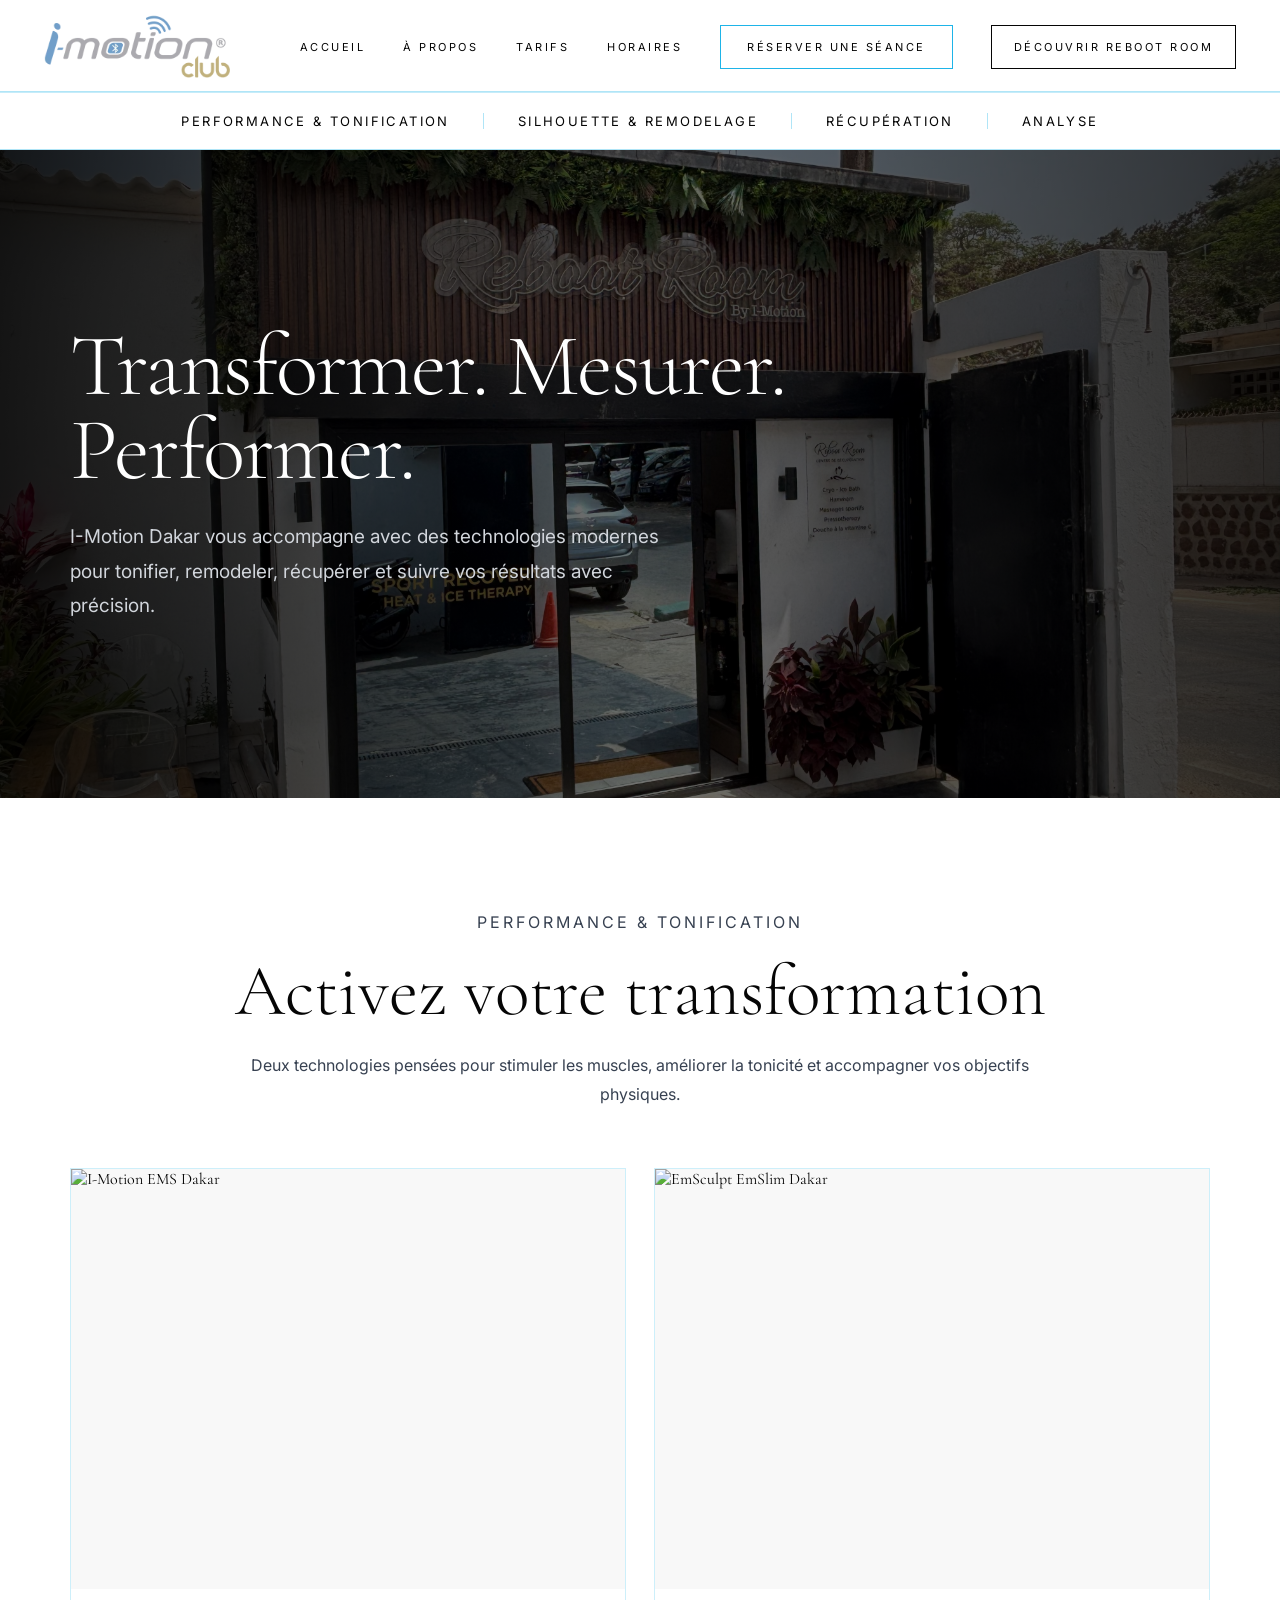
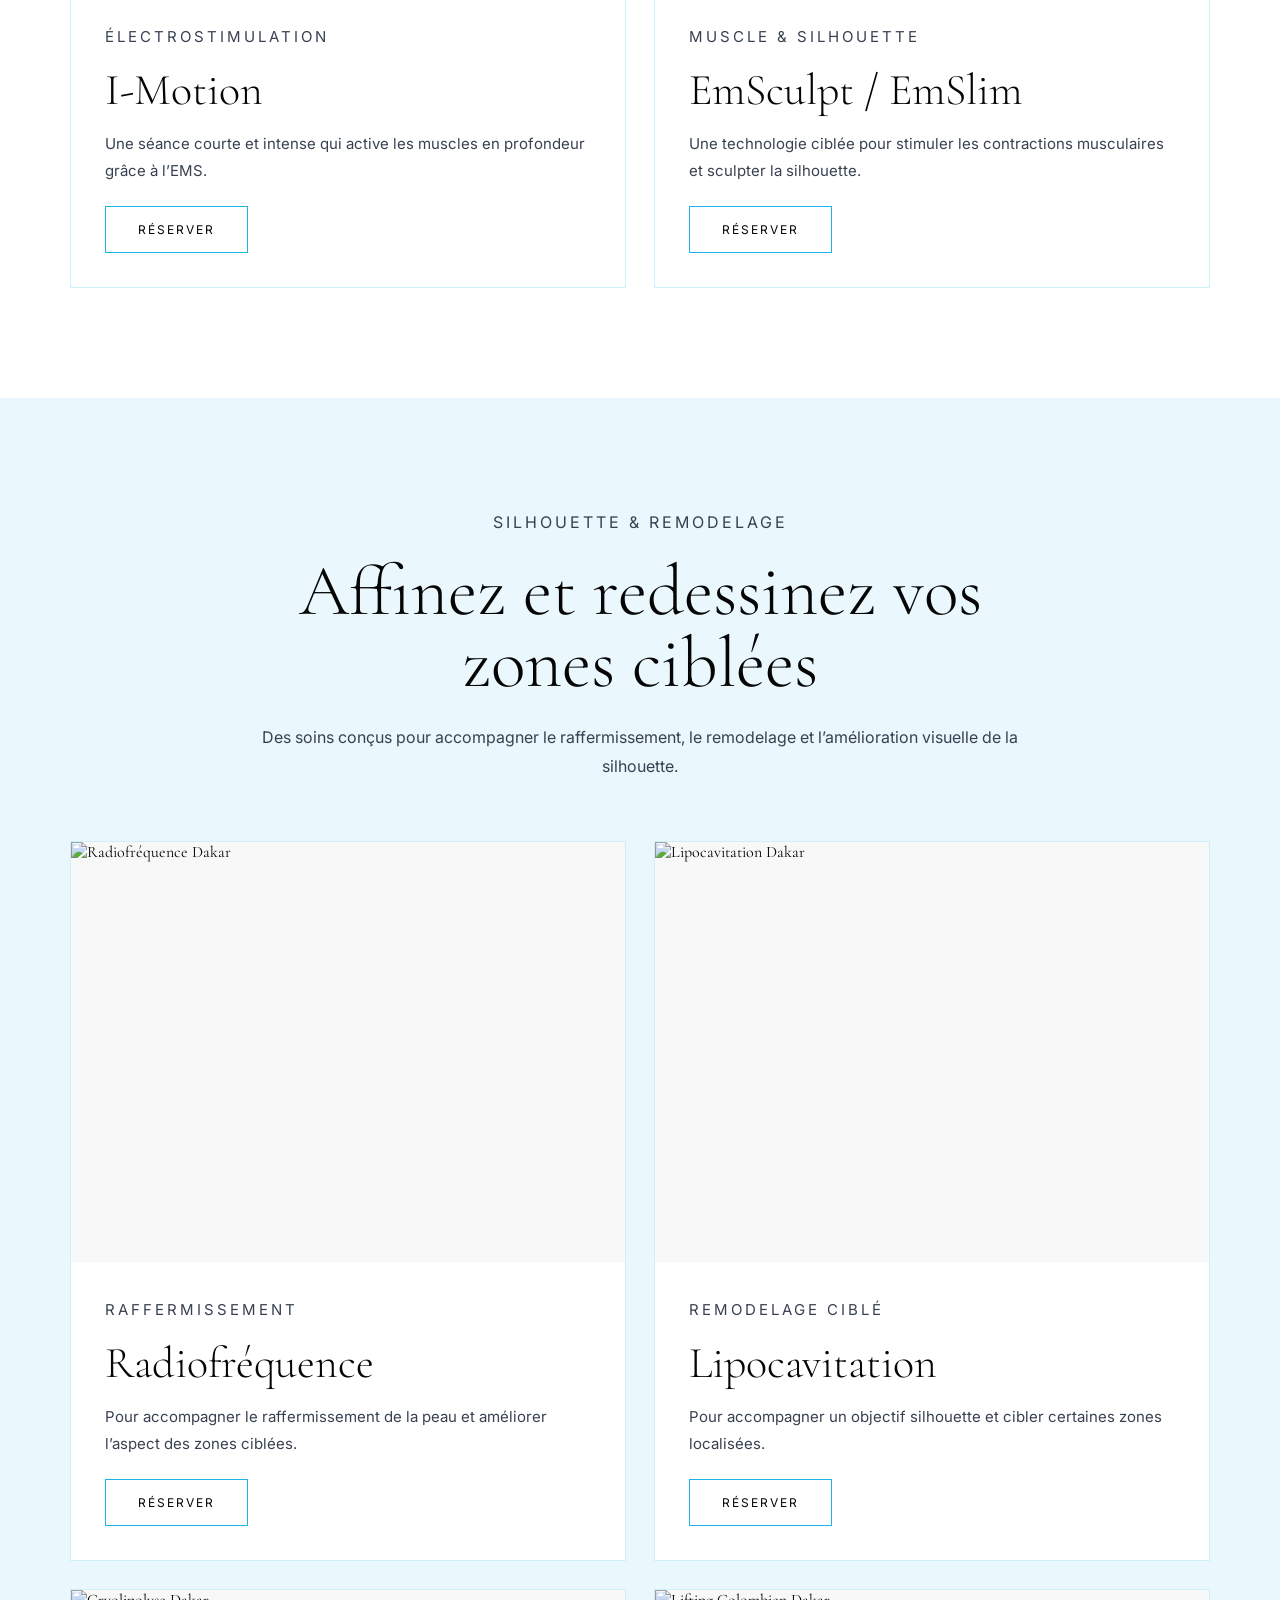
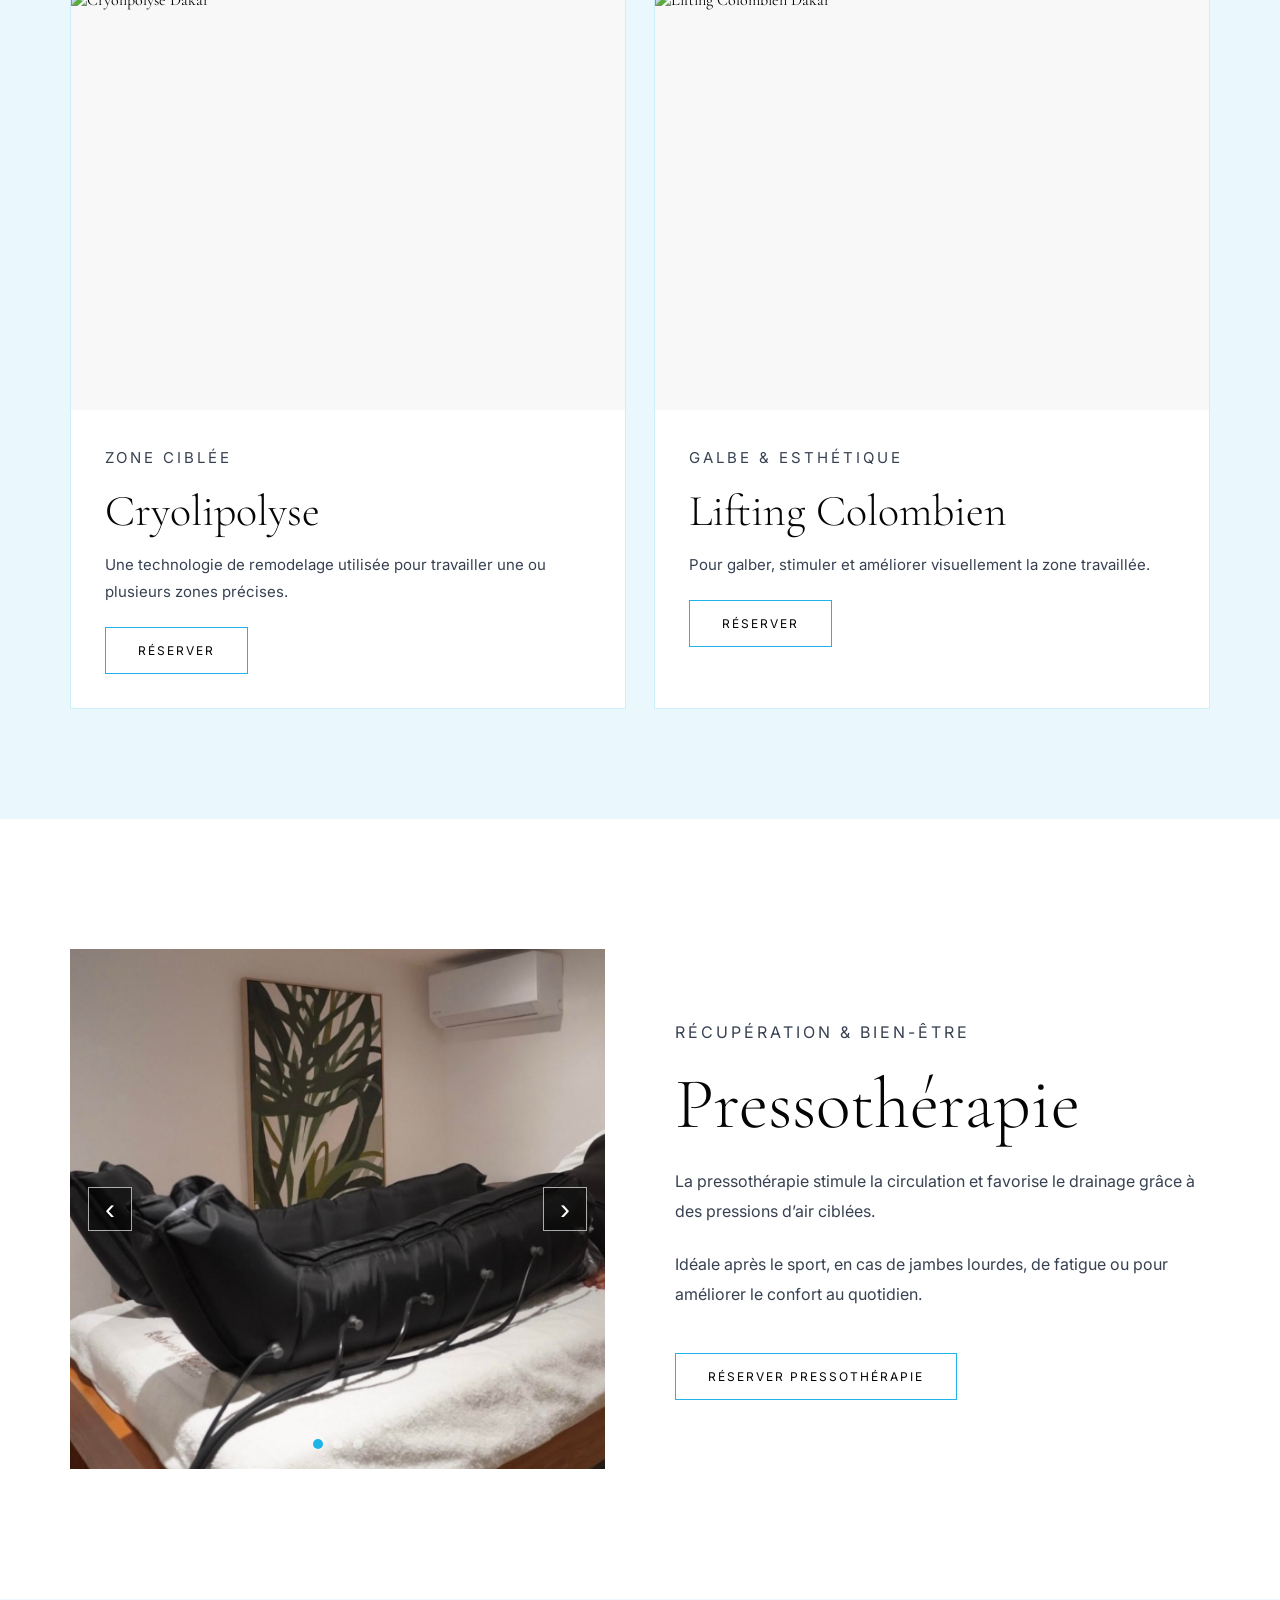
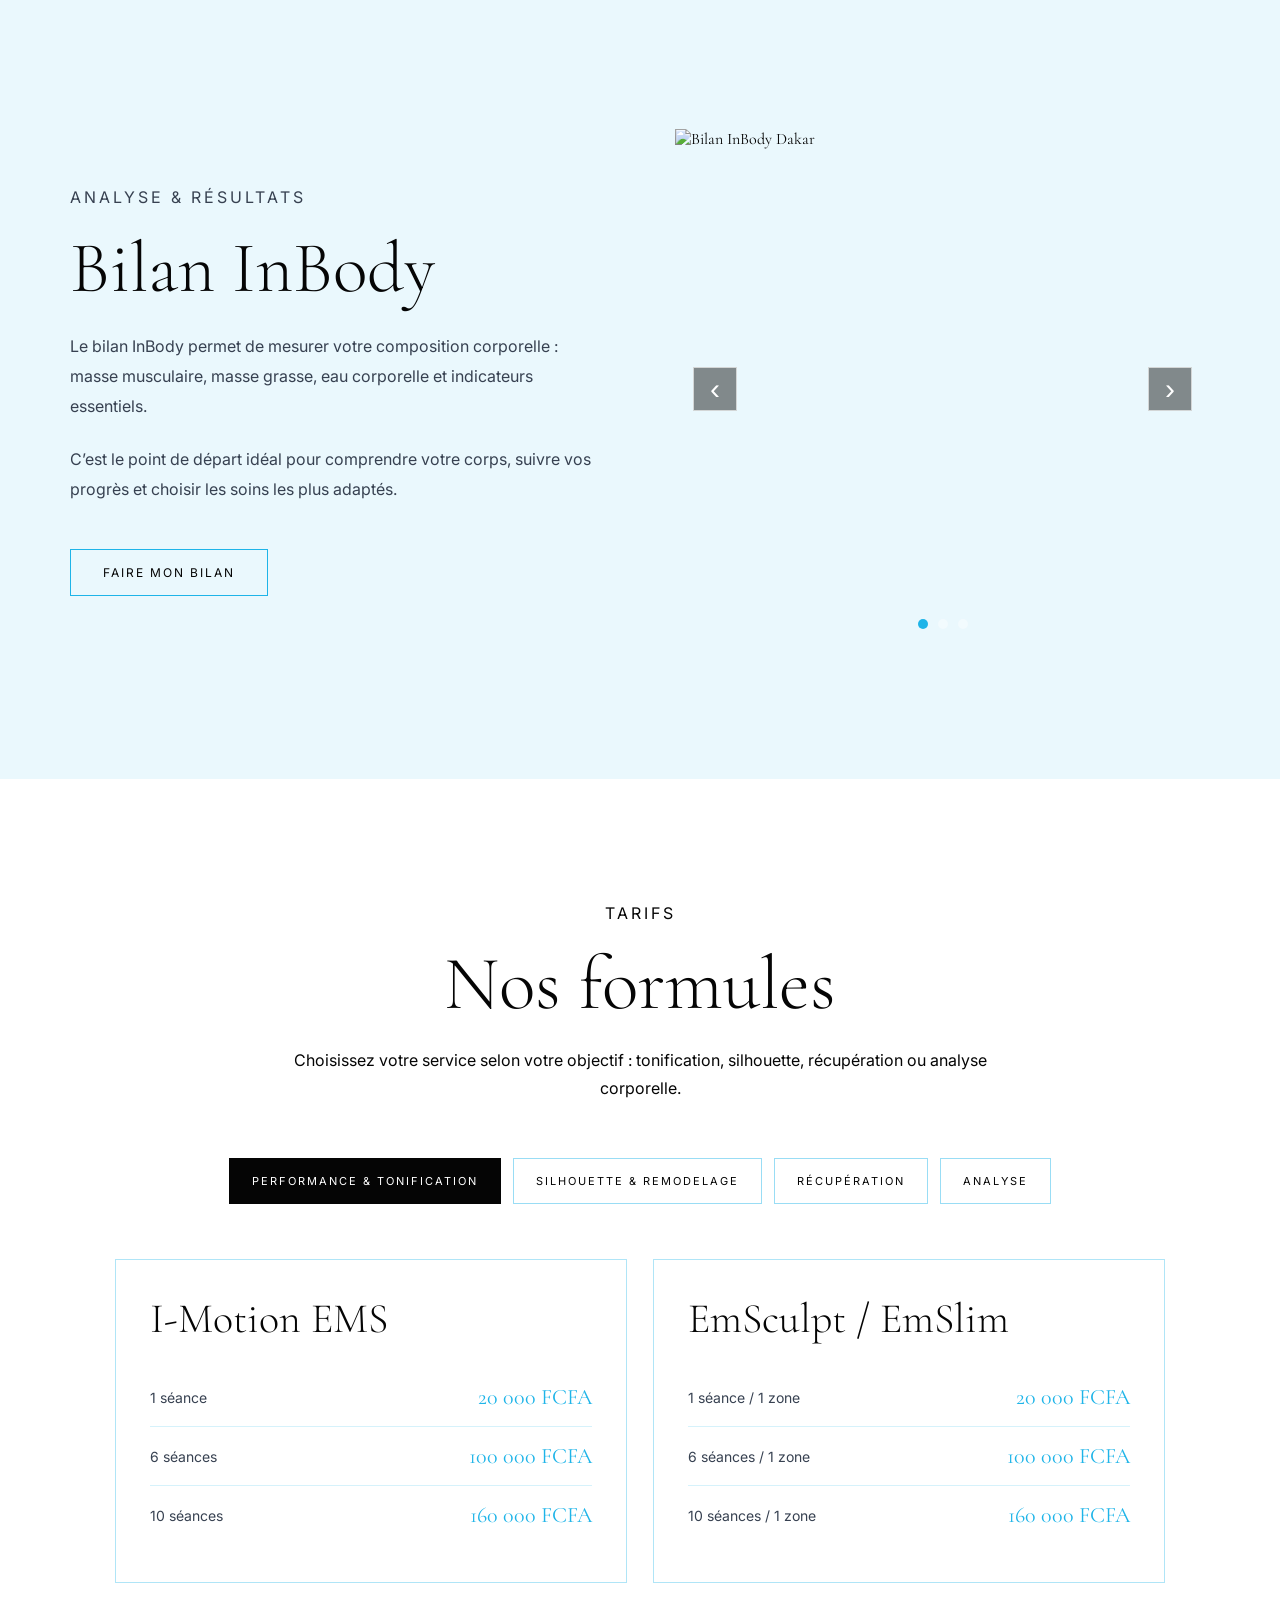
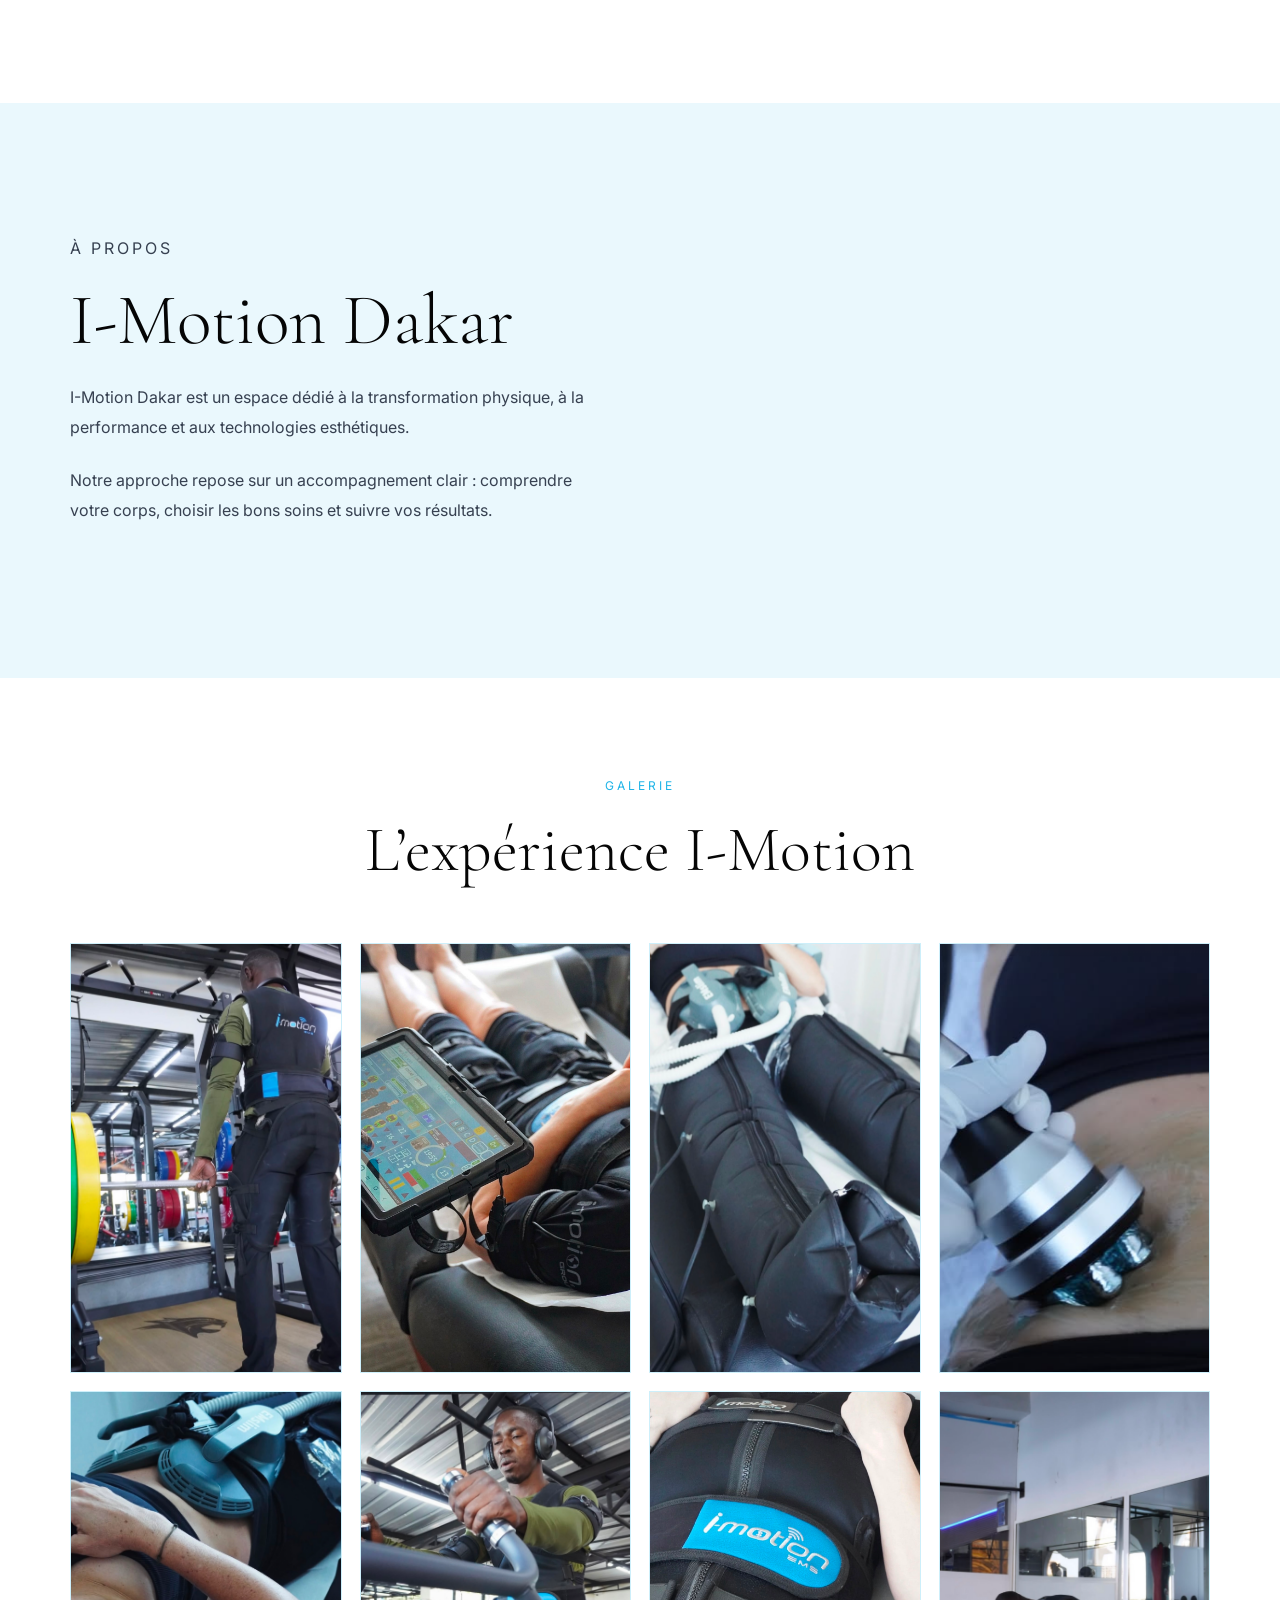
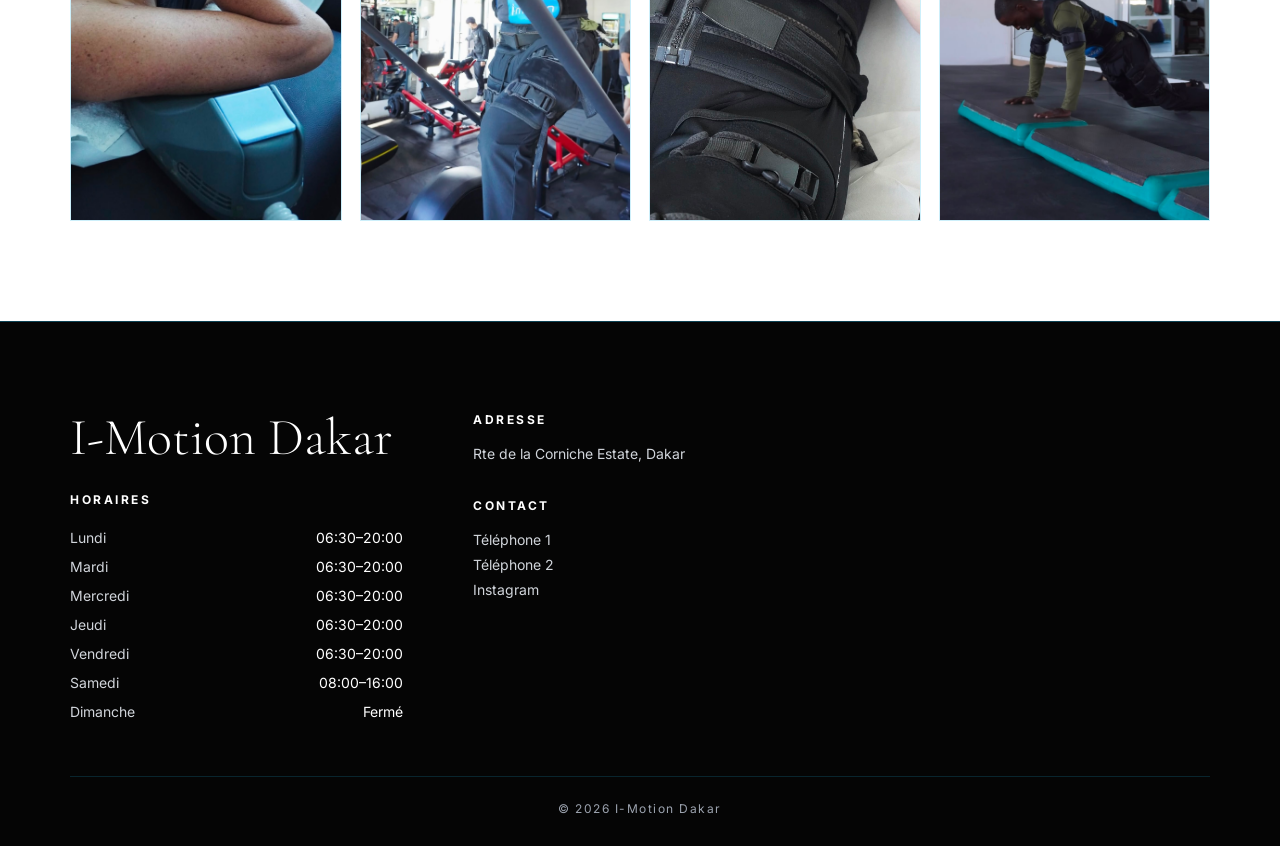
==== index.html @ bdc22669 "Mise à jour site I-Motion" ====
<!DOCTYPE html>
<html lang="fr">

<head>
    <meta charset="UTF-8">
    <meta name="viewport" content="width=device-width, initial-scale=1.0">
    <title>I-Motion Dakar</title>

    <link rel="preconnect" href="https://fonts.googleapis.com">
    <link rel="preconnect" href="https://fonts.gstatic.com" crossorigin>
    <link href="https://fonts.googleapis.com/css2?family=Cormorant+Garamond:wght@300;400;500;600&family=Inter:wght@300;400;500;600&display=swap" rel="stylesheet">

    <link rel="stylesheet" href="css/style.css">
</head>

<body id="top">

<header>
    <a href="#top" class="brand">
        <img src="assets/images/logo.png" alt="Logo I-Motion Dakar">
        
    </a>

    <button class="menu-toggle" id="menuToggle">
        <span></span>
        <span></span>
        <span></span>
    </button>

    <nav>
        <ul>
            <li><a href="#top">Accueil</a></li>
            <li><a href="#about">À propos</a></li>
            <li><a href="#tarifs">Tarifs</a></li>
            <li><a href="#footer">Horaires</a></li>

            <li>
                <a href="reservation.html" class="reservation-btn">
                    Réserver une séance
                </a>
            </li>

            <li>
                <a href="https://juddt.github.io/reboot-room-dakar/" class="spa-btn" target="_blank">
                    Découvrir Reboot Room
                </a>
            </li>
          
        </ul>
    </nav>
</header>

<section class="services-strip">
    <a href="#performance">Performance & Tonification</a>
    <a href="#silhouette">Silhouette & Remodelage</a>
    <a href="#recuperation">Récupération</a>
    <a href="#analyse">Analyse</a>
</section>

<main>

    <section class="hero">
        <h2>Transformer. Mesurer. Performer.</h2>
        <p>
            I-Motion Dakar vous accompagne avec des technologies modernes pour tonifier,
            remodeler, récupérer et suivre vos résultats avec précision.
        </p>
    </section>

    <section id="performance" class="category-section">
        <div class="category-header">
            <p class="service-label">Performance & Tonification</p>
            <h2>Activez votre transformation</h2>
            <p>
                Deux technologies pensées pour stimuler les muscles, améliorer la tonicité
                et accompagner vos objectifs physiques.
            </p>
        </div>

        <div class="service-card-grid two-columns">
            <article id="imotion" class="service-card">
                <img src="assets/images/imotion-1.jpg" alt="I-Motion EMS Dakar">
                <div class="service-card-content">
                    <p class="service-label">Électrostimulation</p>
                    <h3>I-Motion</h3>
                    <p>
                        Une séance courte et intense qui active les muscles en profondeur grâce à l’EMS.
                    </p>
                    <a href="reservation.html" class="service-btn">Réserver</a>
                </div>
            </article>

            <article id="emsculpt" class="service-card">
                <img src="assets/images/emsculpt-1.jpg" alt="EmSculpt EmSlim Dakar">
                <div class="service-card-content">
                    <p class="service-label">Muscle & silhouette</p>
                    <h3>EmSculpt / EmSlim</h3>
                    <p>
                        Une technologie ciblée pour stimuler les contractions musculaires et sculpter la silhouette.
                    </p>
                    <a href="reservation.html" class="service-btn">Réserver</a>
                </div>
            </article>
        </div>
    </section>

    <section id="silhouette" class="category-section soft-blue">
        <div class="category-header">
            <p class="service-label">Silhouette & Remodelage</p>
            <h2>Affinez et redessinez vos zones ciblées</h2>
            <p>
                Des soins conçus pour accompagner le raffermissement, le remodelage
                et l’amélioration visuelle de la silhouette.
            </p>
        </div>

        <div class="service-card-grid">
            <article id="radiofrequence" class="service-card">
                <img src="assets/images/radiofrequence-1.jpg" alt="Radiofréquence Dakar">
                <div class="service-card-content">
                    <p class="service-label">Raffermissement</p>
                    <h3>Radiofréquence</h3>
                    <p>
                        Pour accompagner le raffermissement de la peau et améliorer l’aspect des zones ciblées.
                    </p>
                    <a href="reservation.html" class="service-btn">Réserver</a>
                </div>
            </article>

            <article id="lipocavitation" class="service-card">
                <img src="assets/images/lipocavitation-1.jpg" alt="Lipocavitation Dakar">
                <div class="service-card-content">
                    <p class="service-label">Remodelage ciblé</p>
                    <h3>Lipocavitation</h3>
                    <p>
                        Pour accompagner un objectif silhouette et cibler certaines zones localisées.
                    </p>
                    <a href="reservation.html" class="service-btn">Réserver</a>
                </div>
            </article>

            <article id="cryolipolyse" class="service-card">
                <img src="assets/images/cryolipolyse-1.jpg" alt="Cryolipolyse Dakar">
                <div class="service-card-content">
                    <p class="service-label">Zone ciblée</p>
                    <h3>Cryolipolyse</h3>
                    <p>
                        Une technologie de remodelage utilisée pour travailler une ou plusieurs zones précises.
                    </p>
                    <a href="reservation.html" class="service-btn">Réserver</a>
                </div>
            </article>

            <article id="lifting-colombien" class="service-card">
                <img src="assets/images/lifting-colombien-1.jpg" alt="Lifting Colombien Dakar">
                <div class="service-card-content">
                    <p class="service-label">Galbe & esthétique</p>
                    <h3>Lifting Colombien</h3>
                    <p>
                        Pour galber, stimuler et améliorer visuellement la zone travaillée.
                    </p>
                    <a href="reservation.html" class="service-btn">Réserver</a>
                </div>
            </article>
        </div>
    </section>

    <section id="recuperation" class="service-section dark-section">
        <div class="service-carousel">
            <img src="assets/images/pressotherapie-1.jpg" alt="Pressothérapie Dakar" class="active">
            <img src="assets/images/pressotherapie-2.jpg" alt="Drainage jambes Dakar">
            <img src="assets/images/pressotherapie-3.jpg" alt="Récupération jambes Dakar">

            <button class="carousel-btn prev">‹</button>
            <button class="carousel-btn next">›</button>

            <div class="carousel-dots">
                <span class="dot active"></span>
                <span class="dot"></span>
                <span class="dot"></span>
            </div>
        </div>

        <div class="service-content">
            <p class="service-label">Récupération & Bien-être</p>
            <h2>Pressothérapie</h2>
            <p>
                La pressothérapie stimule la circulation et favorise le drainage grâce à des pressions d’air ciblées.
            </p>
            <p>
                Idéale après le sport, en cas de jambes lourdes, de fatigue ou pour améliorer le confort au quotidien.
            </p>
            <a href="reservation.html" class="service-btn">Réserver Pressothérapie</a>
        </div>
    </section>

    <section id="analyse" class="service-section light-section">
        <div class="service-content">
            <p class="service-label">Analyse & Résultats</p>
            <h2>Bilan InBody</h2>
            <p>
                Le bilan InBody permet de mesurer votre composition corporelle :
                masse musculaire, masse grasse, eau corporelle et indicateurs essentiels.
            </p>
            <p>
                C’est le point de départ idéal pour comprendre votre corps, suivre vos progrès
                et choisir les soins les plus adaptés.
            </p>
            <a href="reservation.html" class="service-btn">Faire mon bilan</a>
        </div>

        <div class="service-carousel">
            <img src="assets/images/inbody-1.jpg" alt="Bilan InBody Dakar" class="active">
            <img src="assets/images/inbody-2.jpg" alt="Analyse corporelle I-Motion">
            <img src="assets/images/inbody-3.jpg" alt="Suivi InBody Dakar">

            <button class="carousel-btn prev">‹</button>
            <button class="carousel-btn next">›</button>

            <div class="carousel-dots">
                <span class="dot active"></span>
                <span class="dot"></span>
                <span class="dot"></span>
            </div>
        </div>
    </section>

   

<section id="tarifs" class="pricing-section imotion-pricing">

    <div class="pricing-header">
        <p class="service-label">Tarifs</p>
        <h2>Nos formules</h2>
        <p>
            Choisissez votre service selon votre objectif : tonification, silhouette,
            récupération ou analyse corporelle.
        </p>
    </div>

    <div class="pricing-tabs">
        <button class="pricing-tab active" data-target="tarifs-tonification">Performance & Tonification</button>
        <button class="pricing-tab" data-target="tarifs-silhouette">Silhouette & Remodelage</button>
        <button class="pricing-tab" data-target="tarifs-recuperation">Récupération</button>
        <button class="pricing-tab" data-target="tarifs-analyse">Analyse</button>
    </div>

    <div class="pricing-content active" id="tarifs-tonification">
        <div class="pricing-service-grid">

            <div class="pricing-service-card">
                <h3>I-Motion EMS</h3>

                <div class="price-line">
                    <span>1 séance</span>
                    <strong>20 000 FCFA</strong>
                </div>

                <div class="price-line">
                    <span>6 séances</span>
                    <strong>100 000 FCFA</strong>
                </div>

                <div class="price-line">
                    <span>10 séances</span>
                    <strong>160 000 FCFA</strong>
                </div>
            </div>

            <div class="pricing-service-card">
                <h3>EmSculpt / EmSlim</h3>

                <div class="price-line">
                    <span>1 séance / 1 zone</span>
                    <strong>20 000 FCFA</strong>
                </div>

                <div class="price-line">
                    <span>6 séances / 1 zone</span>
                    <strong>100 000 FCFA</strong>
                </div>

                <div class="price-line">
                    <span>10 séances / 1 zone</span>
                    <strong>160 000 FCFA</strong>
                </div>
            </div>

        </div>
    </div>

    <div class="pricing-content" id="tarifs-silhouette">
        <div class="pricing-service-grid">

            <div class="pricing-service-card">
                <h3>Radiofréquence</h3>

                <div class="price-line">
                    <span>1 séance / 1 zone</span>
                    <strong>20 000 FCFA</strong>
                </div>

                <div class="price-line">
                    <span>6 séances / 1 zone</span>
                    <strong>100 000 FCFA</strong>
                </div>

                <div class="price-line">
                    <span>10 séances / 1 zone</span>
                    <strong>160 000 FCFA</strong>
                </div>
            </div>

            <div class="pricing-service-card">
                <h3>Lipocavitation</h3>

                <div class="price-line">
                    <span>1 séance / 1 zone</span>
                    <strong>20 000 FCFA</strong>
                </div>

                <div class="price-line">
                    <span>6 séances / 1 zone</span>
                    <strong>100 000 FCFA</strong>
                </div>

                <div class="price-line">
                    <span>10 séances / 1 zone</span>
                    <strong>160 000 FCFA</strong>
                </div>
            </div>

            <div class="pricing-service-card">
                <h3>Cryolipolyse</h3>

                <div class="price-line">
                    <span>1 zone</span>
                    <strong>100 000 FCFA</strong>
                </div>

                <div class="price-line">
                    <span>2 zones</span>
                    <strong>175 000 FCFA</strong>
                </div>
            </div>

            <div class="pricing-service-card">
                <h3>Lifting Colombien</h3>

                <div class="price-line">
                    <span>1 séance</span>
                    <strong>15 000 FCFA</strong>
                </div>

                <div class="price-line">
                    <span>6 séances</span>
                    <strong>75 000 FCFA</strong>
                </div>

                <div class="price-line">
                    <span>10 séances</span>
                    <strong>120 000 FCFA</strong>
                </div>
            </div>

        </div>
    </div>

    <div class="pricing-content" id="tarifs-recuperation">
        <div class="pricing-service-grid one-card">

            <div class="pricing-service-card">
                <h3>Pressothérapie</h3>

                <div class="price-line">
                    <span>1 séance</span>
                    <strong>12 000 FCFA</strong>
                </div>

                <div class="price-line">
                    <span>6 séances</span>
                    <strong>60 000 FCFA</strong>
                </div>

                <div class="price-line">
                    <span>10 séances</span>
                    <strong>100 000 FCFA</strong>
                </div>
            </div>

        </div>
    </div>

    <div class="pricing-content" id="tarifs-analyse">
        <div class="pricing-service-grid one-card">

            <div class="pricing-service-card featured-price-card">
                <h3>Bilan InBody</h3>

                <div class="price-line">
                    <span>Analyse corporelle complète</span>
                    <strong>10 000 FCFA</strong>
                </div>
            </div>

        </div>
    </div>

</section>






    <section id="about" class="service-section dark-section">
        <div class="service-content">
            <p class="service-label">À propos</p>
            <h2>I-Motion Dakar</h2>
            <p>
                I-Motion Dakar est un espace dédié à la transformation physique,
                à la performance et aux technologies esthétiques.
            </p>
            <p>
                Notre approche repose sur un accompagnement clair :
                comprendre votre corps, choisir les bons soins et suivre vos résultats.
            </p>
        </div>
    </section>

</main>

<section class="gallery-section">
    <p class="service-label">Galerie</p>
    <h2>L’expérience I-Motion</h2>

    <div class="gallery-grid gallery-vertical-grid">
        <img src="assets/images/gallery-1.jpg" alt="I-Motion Dakar">
        <img src="assets/images/gallery-2.jpg" alt="EMS Dakar">
        <img src="assets/images/gallery-3.jpg" alt="EmSculpt Dakar">
        <img src="assets/images/gallery-4.jpg" alt="Pressothérapie Dakar">
        <img src="assets/images/gallery-5.jpg" alt="Lipocavitation Dakar">
        <img src="assets/images/gallery-6.jpg" alt="Radiofréquence Dakar">
        <img src="assets/images/gallery-7.jpg" alt="Cryolipolyse Dakar">
        <img src="assets/images/gallery-8.jpg" alt="I-Motion Club Sénégal">
    </div>
</section>

<footer id="footer" class="footer">
    <div class="footer-content">

        <div class="footer-brand">
            <h2>I-Motion Dakar</h2>
            <h3>Horaires</h3>

            <div class="opening-hours">
                <div><span>Lundi</span><span>06:30–20:00</span></div>
                <div><span>Mardi</span><span>06:30–20:00</span></div>
                <div><span>Mercredi</span><span>06:30–20:00</span></div>
                <div><span>Jeudi</span><span>06:30–20:00</span></div>
                <div><span>Vendredi</span><span>06:30–20:00</span></div>
                <div><span>Samedi</span><span>08:00–16:00</span></div>
                <div><span>Dimanche</span><span>Fermé</span></div>
            </div>
        </div>

        <div class="footer-info">
            <h3>Adresse</h3>
            <p>Rte de la Corniche Estate, Dakar</p>

            <h3>Contact</h3>
            <a href="https://wa.me/221776722346" target="_blank">Téléphone 1</a>
            <a href="https://wa.me/221781111427" target="_blank">Téléphone 2</a>
            <a href="https://www.instagram.com/imotion_rebootroom_sn?igsh=MXJmMGFrMjJyZnFjdQ==" target="_blank">Instagram</a>
        </div>

        <div class="footer-map">
            <iframe
                src="https://www.google.com/maps/embed?pb=!1m18!1m12!1m3!1d3859.827011221109!2d-17.4316842!3d14.6657566!2m3!1f0!2f0!3f0!3m2!1i1024!2i768!4f13.1!3m3!1m2!1s0xec17310516300cf%3A0xb85f808a4a73a504!2sI-Motion%20Club%20S%C3%A9n%C3%A9gal!5e0!3m2!1sfr!2ssn!4v1779897557205!5m2!1sfr!2ssn"
                loading="lazy"
                referrerpolicy="no-referrer-when-downgrade">
            </iframe>
        </div>

    </div>

    <div class="footer-bottom">
        <p>© 2026 I-Motion Dakar</p>
    </div>
</footer>

<script src="js/script.js"></script>

</body>
</html>
---- css/style.css ----
html {
    scroll-behavior: smooth;
}

:root {
    --black: #050505;
    --dark: #0f172a;
    --cream: #1eb4e8;
    --beige: #7dd3fc;
    --gold: #1eb4e8;
    --white: #ffffff;
    --text-muted: #d1d5db;
    --metal: #9ca3af;
}

* {
    margin: 0;
    padding: 0;
    box-sizing: border-box;
}

body {
    background-color: var(--black);
    color: var(--white);
    font-family: 'Cormorant Garamond', serif;
}

/* HEADER */

header {
    height: 92px;
    padding: 0 44px;

    display: flex;
    justify-content: space-between;
    align-items: center;

     background-color: #ffffff;
    border-bottom: 1px solid rgba(30, 180, 232, 0.35);

    position: sticky;
    top: 0;
    z-index: 1000;
}

.brand {
    display: flex;
    align-items: center;
    gap: 22px;
    text-decoration: none;
}

.brand img {
    height: 64px;
    width: auto;
    display: block;
}

.brand span {
    font-family: 'Cormorant Garamond', serif;
    font-size: 44px;
    font-weight: 600;
    letter-spacing: 1px;
    color: #050505;
    transition: 0.3s ease;
}

.brand:hover span {
    color: var(--gold);
}

/* MENU */

nav ul {
    display: flex;
    align-items: center;
    gap: 38px;
    list-style: none;
}

nav a {
     color: #050505;
    text-decoration: none;

    font-family: 'Inter', sans-serif;
    font-size: 11px;
    letter-spacing: 2.5px;
    text-transform: uppercase;

    transition: 0.3s ease;
}

nav a:hover {
    color: var(--gold);
}

nav .reservation-btn {
    padding: 14px 26px;
    border: 1px solid var(--gold);
     color: #050505;
    transition: 0.35s ease;
}

nav .reservation-btn:hover {
    background-color: var(--gold);
    color: var(--black);
}

/* BANDEAU SERVICES */

.services-strip {
    min-height: 58px;

    display: flex;
    justify-content: center;
    align-items: center;

    background-color: #ffffff;

    border-top: 1px solid rgba(30, 180, 232, 0.25);
    border-bottom: 1px solid rgba(30, 180, 232, 0.35);

    position: sticky;
    top: 92px;
    z-index: 999;
}

.services-strip a {
    position: relative;
    padding: 0 34px;

    color: #050505;
    text-decoration: none;

    font-family: 'Inter', sans-serif;
    font-size: 13px;
    letter-spacing: 2.4px;
    text-transform: uppercase;

    transition: 0.3s ease;
}

.services-strip a:not(:last-child)::after {
    content: "";
    position: absolute;
    right: 0;
    top: 50%;

    width: 1px;
    height: 16px;

    background-color: rgba(30, 180, 232, 0.35);
    transform: translateY(-50%);
}

.services-strip a:hover {
    color: var(--gold);
    transform: translateY(-2px);
}

/* HERO */

.hero {
    position: relative;
    overflow: hidden;

    min-height: 72vh;
    padding: 0 70px;

    display: flex;
    flex-direction: column;
    justify-content: center;
}

.hero::before {
    content: "";
    position: absolute;
    inset: 0;

    background-image:
        linear-gradient(
            90deg,
            rgba(0, 0, 0, 0.9),
            rgba(0, 0, 0, 0.55),
            rgba(0, 0, 0, 0.8)
        ),
        url("../assets/images/hero.jpg");

    background-size: cover;
    background-position: center;

    animation: kenburns 18s ease-in-out infinite alternate;
    z-index: 0;
}

.hero h2,
.hero p {
    position: relative;
    z-index: 1;
}

@keyframes kenburns {
    from {
        transform: scale(1);
    }

    to {
        transform: scale(1.12);
    }
}

.hero h2 {
    max-width: 760px;

    font-size: 88px;
    font-weight: 300;
    line-height: 0.95;

    letter-spacing: -2px;
    color: var(--white);
}

.hero p {
    max-width: 590px;
    margin-top: 28px;

    font-family: 'Inter', sans-serif;
    font-size: 19px;
    line-height: 1.8;

    color: var(--text-muted);
}

.btn {
    width: fit-content;
    margin-top: 40px;
    padding: 16px 36px;

    border: 1px solid var(--gold);
    color: var(--white);

    text-decoration: none;
    text-transform: uppercase;
    letter-spacing: 2px;

    font-family: Arial, sans-serif;
    font-size: 12px;

    background-color: rgba(30, 180, 232, 0.08);
    transition: 0.35s ease;
}

.btn:hover {
    background-color: var(--gold);
    color: var(--black);
}

/* FOOTER */

.footer {
    background-color: #050505;
    color: var(--white);
    padding: 90px 70px 30px;
    border-top: 1px solid rgba(30, 180, 232, 0.35);
}

.footer-content {
    display: grid;
    grid-template-columns: 1.2fr 1fr 1.4fr;
    gap: 70px;
    align-items: start;
}

.footer-brand h2 {
    font-size: 52px;
    font-weight: 300;
    line-height: 1;
    margin-bottom: 28px;
}

.footer-brand h3,
.footer-info h3 {
    margin: 0 0 14px;
    font-family: 'Inter', sans-serif;
    font-size: 12px;
    letter-spacing: 2.5px;
    text-transform: uppercase;
    color: #ffffff;
}

.footer-brand p,
.footer-info p,
.footer-info a {
    display: block;
    font-family: 'Inter', sans-serif;
    font-size: 14px;
    line-height: 1.8;
    color: var(--text-muted);
    text-decoration: none;
}

.footer-info h3:not(:first-child) {
    margin-top: 32px;
}

.footer-info a:hover {
    color: #ffffff;
}

.footer-map iframe {
    width: 100%;
    height: 260px;
    border: 0;
}

.footer-bottom {
    margin-top: 50px;
    padding-top: 24px;
    border-top: 1px solid rgba(30, 180, 232, 0.18);
    text-align: center;
}

.footer-bottom p {
    font-family: 'Inter', sans-serif;
    font-size: 12px;
    letter-spacing: 1.5px;
    color: var(--metal);
}

/* SECTIONS SERVICES */

.service-section {
    display: grid;
    grid-template-columns: 1fr 1fr;
    gap: 70px;
    align-items: center;

    padding: 130px 70px;

    background-color: var(--black);
    color: var(--white);
}

.service-label {
    margin-bottom: 18px;

    font-family: 'Inter', sans-serif;
    font-size: 12px;
    letter-spacing: 3px;
    text-transform: uppercase;

    color: var(--gold);
}

.service-content h2 {
    margin-bottom: 28px;

    font-size: 72px;
    font-weight: 300;
    line-height: 0.95;
}

.service-content p {
    max-width: 560px;
    margin-bottom: 22px;

    font-family: 'Inter', sans-serif;
    font-size: 16px;
    line-height: 1.9;

    color: var(--text-muted);
}

.service-btn {
    display: inline-block;

    margin-top: 22px;
    padding: 15px 32px;

    border: 1px solid var(--gold);

    color: var(--white);
    text-decoration: none;

    font-family: 'Inter', sans-serif;
    font-size: 12px;
    letter-spacing: 2px;
    text-transform: uppercase;

    transition: 0.35s ease;
}

.service-btn:hover {
    background-color: var(--gold);
    color: var(--black);
}

.light-section {
    background-color: #ffffff;
    color: #050505;
}

.light-section .service-content h2 {
    color: #050505;
}

.light-section .service-content p {
    color: #374151;
}

.light-section .service-label {
    color: #1eb4e8;
}

.light-section .service-btn {
    color: #050505;
    border: 1px solid #1eb4e8;
}

.light-section .service-btn:hover {
    background-color: #1eb4e8;
    color: #ffffff;
}

.dark-section {
    background-color: #ffffff;
    color: #050505;
}

#analyse,
#about{
    background: #eaf8fd;
}




.dark-section .service-content h2 {
    color: #050505;
}

.dark-section .service-content p {
    color: #374151;
}

.dark-section .service-label {
    color: #1eb4e8;
}

.dark-section .service-btn {
    color: #050505;
    border: 1px solid #1eb4e8;
}

.dark-section .service-btn:hover {
    background-color: #1eb4e8;
    color: white;
}
/* CARROUSEL */

.service-carousel {
    position: relative;
    height: 520px;
    overflow: hidden;
}

.service-carousel img {
    position: absolute;
    inset: 0;

    width: 100%;
    height: 100%;

    object-fit: cover;

    opacity: 0;
    transform: scale(1.04);

    transition: opacity 0.8s ease, transform 1.2s ease;
}

.service-carousel img.active {
    opacity: 1;
    transform: scale(1);
}

.carousel-btn {
    position: absolute;
    top: 50%;
    transform: translateY(-50%);

    width: 44px;
    height: 44px;

    border: 1px solid rgba(255, 255, 255, 0.65);
    background-color: rgba(0, 0, 0, 0.45);

    color: var(--white);
    font-size: 30px;
    cursor: pointer;

    transition: 0.3s ease;
}

.carousel-btn:hover {
    background-color: var(--gold);
    border-color: var(--gold);
    color: var(--black);
}

.carousel-btn.prev {
    left: 18px;
}

.carousel-btn.next {
    right: 18px;
}

.carousel-dots {
    position: absolute;
    bottom: 20px;
    left: 50%;

    transform: translateX(-50%);

    display: flex;
    gap: 10px;
}

.dot {
    width: 10px;
    height: 10px;

    border-radius: 50%;

    background-color: rgba(255,255,255,0.4);

    transition: 0.3s ease;
}

.dot.active {
    background-color: var(--gold);
}

/* GALERIE */


.gallery-section {
    padding: 100px 70px;
    background-color: #ffffff;
    color: #050505;
    text-align: center;
}

.gallery-section h2 {
    font-size: 64px;
    font-weight: 300;
    margin-bottom: 55px;
    color: #050505;
}

.gallery-section .service-label {
    color: #1eb4e8;
}

.gallery-grid {
    max-width: 1180px;
    margin: 0 auto;

    display: grid;
    grid-template-columns: repeat(4, 1fr);
    gap: 18px;
}

.gallery-grid img {
    width: 100%;
    height: 430px;

    object-fit: cover;
    object-position: center;

    display: block;
    border: 1px solid rgba(30, 180, 232, 0.22);
}

.gallery-grid img:hover {
    transform: translateY(-6px);
    border-color: #1eb4e8;
}

@media (max-width: 900px) {
    .gallery-grid {
        grid-template-columns: repeat(2, 1fr);
    }

    .gallery-grid img {
        height: 380px;
    }
}

@media (max-width: 520px) {
    .gallery-grid {
        grid-template-columns: 1fr;
    }

    .gallery-grid img {
        height: 520px;
    }
}








/* TARIFS */

.pricing-section {
    padding: 120px 70px;
    background-color: #ffffff;
    color: #050505;
}

.pricing-header h2,
.pricing-header p {
    color: #050505;
}

.price-row span {
    color: #ffffff;
}

.price-row strong {
    color: #050505;
}

.pricing-card {
    background-color: rgba(255,255,255,0.12);
    border: 1px solid rgba(255,255,255,0.25);
}

.pricing-card h3,
.pricing-card p {
    color: #ffffff;
}

.pricing-card strong {
    color: #050505;
}

.pricing-header {
    max-width: 760px;
    margin: 0 auto 55px;
    text-align: center;
}

.pricing-header h2 {
    font-size: 76px;
    font-weight: 300;
    line-height: 1;
    margin-bottom: 24px;
}

.pricing-header p {
    font-family: 'Inter', sans-serif;
    font-size: 16px;
    line-height: 1.8;
    color: #374151;
}

.pricing-tabs {
    max-width: 1050px;
    margin: 0 auto 55px;

    display: flex;
    justify-content: center;
    flex-wrap: wrap;
    gap: 12px;
}

.pricing-tab {
    padding: 15px 22px;
    border: 1px solid rgba(30, 180, 232, 0.45);
    background: transparent;
    color: var(--black);

    font-family: 'Inter', sans-serif;
    font-size: 11px;
    letter-spacing: 2px;
    text-transform: uppercase;

    cursor: pointer;
    transition: 0.3s ease;
}

.pricing-tab:hover,
.pricing-tab.active {
    background-color: var(--black);
    color: var(--white);
    border-color: var(--black);
}

.pricing-content {
    display: none;
    max-width: 1050px;
    margin: 0 auto;
}

.pricing-content.active {
    display: block;
}

.price-list {
    max-width: 980px;
    margin: 0 auto;
}

.price-row {
    display: grid;
    grid-template-columns: 1fr auto;
    gap: 30px;

    padding: 24px 0;
    border-bottom: 1px solid rgba(0, 0, 0, 0.12);
}

.price-row span {
    font-size: 32px;
    font-weight: 300;
}

.price-row small {
    margin-left: 8px;
    font-family: 'Inter', sans-serif;
    font-size: 13px;
    color: #6b7280;
}

.price-row strong {
    font-size: 30px;
    font-weight: 300;
    color: var(--gold);
    white-space: nowrap;
}

.pricing-cards {
    display: grid;
    grid-template-columns: repeat(2, 1fr);
    gap: 22px;
}

.pricing-card {
    min-height: 260px;
    padding: 34px;

    display: flex;
    flex-direction: column;
    justify-content: space-between;

    border: 1px solid rgba(30, 180, 232, 0.38);
    background-color: rgba(30, 180, 232, 0.06);

    transition: 0.35s ease;
}

.pricing-card:hover {
    transform: translateY(-6px);
    border-color: var(--gold);
}

.pricing-card h3 {
    font-size: 38px;
    font-weight: 300;
    line-height: 1;
    margin-bottom: 18px;
}

.pricing-card p {
    font-family: 'Inter', sans-serif;
    font-size: 14px;
    line-height: 1.8;
    color: #374151;
}

.pricing-card strong {
    margin-top: 32px;
    font-size: 30px;
    font-weight: 300;
    color: var(--gold);
}

.pricing-card.featured {
    background-color: rgba(30, 180, 232, 0.12);
    color: var(--black);
    border-color: var(--gold);
}

.pricing-card.featured p {
    color: #374151;
}

.hammam-supplements {
    margin-top: 70px;
    padding-top: 50px;
    border-top: 1px solid rgba(30, 180, 232, 0.35);
}

.hammam-supplements h3 {
    text-align: center;
    margin-bottom: 35px;

    font-size: 46px;
    font-weight: 300;
}

.opening-hours {
    margin-top: 16px;
    color: var(--gold);
}

.opening-hours div {
    display: flex;
    justify-content: space-between;

    gap: 40px;
    padding: 6px 0;

    font-family: 'Inter', sans-serif;
    font-size: 14px;

    color: var(--text-muted);
}

.opening-hours div span:last-child {
    color: var(--white);
}

.opening-hours div:last-child span:last-child {
    color: #ffffff;
}

/* PAGE RESERVATION */

.reservation-page {
    background-color: var(--black);
}

.booking-page {
    min-height: 100vh;
    padding: 60px 70px;

    display: flex;
    flex-direction: column;
    align-items: center;

    background-image:
        linear-gradient(
            rgba(0, 0, 0, 0.82),
            rgba(0, 0, 0, 0.94)
        ),
        url("../assets/images/hero.jpg");

    background-size: cover;
    background-position: center;
}

.booking-back {
    margin-bottom: 28px;

    color: var(--white);
    text-decoration: none;

    font-family: 'Inter', sans-serif;
    font-size: 12px;
    letter-spacing: 2px;
    text-transform: uppercase;
}

.booking-card {
    width: 100%;
    max-width: 860px;

    padding: 58px;

    background-color: rgba(255, 255, 255, 0.97);
    color: var(--black);
    border: 1px solid rgba(30, 180, 232, 0.35);
}

.booking-card h1 {
    margin-bottom: 22px;

    font-size: 70px;
    font-weight: 300;
    line-height: 0.95;
}

.booking-intro {
    max-width: 620px;
    margin-bottom: 42px;

    font-family: 'Inter', sans-serif;
    font-size: 15px;
    line-height: 1.8;

    color: #374151;
}

.booking-form {
    display: grid;
    gap: 36px;
}

.booking-step {
    padding-top: 28px;
    border-top: 1px solid rgba(30, 180, 232, 0.3);
}

.booking-step > span {
    display: block;
    margin-bottom: 10px;

    font-family: 'Inter', sans-serif;
    font-size: 11px;
    letter-spacing: 2px;
    text-transform: uppercase;

    color: var(--gold);
}

.booking-step h2 {
    margin-bottom: 24px;

    font-size: 34px;
    font-weight: 300;
}

.booking-grid {
    display: grid;
    grid-template-columns: 1fr 1fr;
    gap: 18px;
}

.booking-form label {
    display: flex;
    flex-direction: column;
    gap: 10px;

    font-family: 'Inter', sans-serif;
    font-size: 11px;
    letter-spacing: 2px;
    text-transform: uppercase;

    color: #111827;
}

.booking-form input,
.booking-form select,
.booking-form textarea {
    width: 100%;
    padding: 16px 14px;

    border: 1px solid rgba(30, 180, 232, 0.35);
    background-color: transparent;

    font-family: 'Inter', sans-serif;
    font-size: 14px;
    color: var(--black);
}

.booking-form textarea {
    min-height: 110px;
    resize: vertical;
}

.booking-button {
    padding: 18px 28px;

    border: 1px solid var(--gold);
    background-color: var(--black);
    color: var(--white);

    font-family: 'Inter', sans-serif;
    font-size: 12px;
    letter-spacing: 2px;
    text-transform: uppercase;

    cursor: pointer;
    transition: 0.35s ease;
}

.booking-button:hover {
    background-color: var(--gold);
    color: var(--black);
}

.booking-note {
    font-family: 'Inter', sans-serif;
    font-size: 12px;
    line-height: 1.7;
    color: #6b7280;
}

/* RESERVATION OPTIONS */

.booking-tabs {
    display: flex;
    flex-wrap: wrap;
    gap: 10px;
    margin-bottom: 24px;
}

.booking-tab {
    padding: 13px 18px;
    border: 1px solid rgba(30, 180, 232, 0.4);
    background: transparent;

    font-family: 'Inter', sans-serif;
    font-size: 11px;
    letter-spacing: 2px;
    text-transform: uppercase;

    color: var(--black);
    cursor: pointer;
}

.booking-tab.active {
    background-color: var(--black);
    color: var(--white);
}

.booking-options {
    display: none;
    grid-template-columns: repeat(2, 1fr);
    gap: 14px;
}

.booking-options.active {
    display: grid;
}

.booking-option {
    min-height: 130px;
    padding: 22px;

    display: flex;
    flex-direction: column;
    justify-content: space-between;
    text-align: left;

    border: 1px solid rgba(30, 180, 232, 0.35);
    background: transparent;
    color: var(--black);

    cursor: pointer;
    transition: 0.3s ease;
}

.booking-option span {
    font-family: 'Cormorant Garamond', serif;
    font-size: 30px;
    line-height: 1;
}

.booking-option small {
    margin-top: 10px;

    font-family: 'Inter', sans-serif;
    font-size: 12px;
    line-height: 1.6;
    color: #4b5563;
}

.booking-option strong {
    margin-top: 18px;

    font-family: 'Cormorant Garamond', serif;
    font-size: 26px;
    font-weight: 300;
    color: var(--gold);
}

.booking-option.selected {
    background-color: var(--black);
    color: var(--white);
    border-color: var(--black);
}

.booking-option.selected span {
    color: var(--white);
}

.booking-option.selected small {
    color: var(--text-muted);
}

.booking-summary {
    margin-top: 28px;
    padding: 24px;

    border: 1px solid rgba(30, 180, 232, 0.35);
    background-color: rgba(30, 180, 232, 0.08);
}

.booking-summary h3 {
    margin-bottom: 16px;

    font-family: 'Inter', sans-serif;
    font-size: 11px;
    letter-spacing: 2.5px;
    text-transform: uppercase;

    color: var(--gold);
}

.booking-summary ul {
    list-style: none;
}

.booking-summary li {
    padding: 8px 0;

    font-family: 'Inter', sans-serif;
    font-size: 14px;

    color: #111827;
}

.booking-total {
    margin-top: 20px;
    padding-top: 18px;

    border-top: 1px solid rgba(30, 180, 232, 0.3);

    display: flex;
    justify-content: space-between;
    align-items: center;

    font-family: 'Cormorant Garamond', serif;
    font-size: 28px;
    color: var(--gold);
}

/* MOBILE */

.mobile-service {
    display: none;
}

.menu-toggle {
    display: none;
}

#about,
#tarifs,
#footer,
#cryo,
#hammam,
#massages,
#pressotherapie,
#vitamine-c {
    scroll-margin-top: 170px;
}

.booking-grid + label {
    margin-top: 18px;
}

@media (max-width: 768px) {

    header {
        height: 72px;
        padding: 0 18px;
        background-color: #050505;
    }

    .brand {
        gap: 12px;
    }

    .brand img {
        height: 38px;
    }

    .brand span {
        font-size: 24px;
        letter-spacing: 1px;
        color: #050505;
    }

    .menu-toggle {
        display: flex;
        flex-direction: column;
        gap: 5px;

        border: none;
        background: transparent;
        cursor: pointer;
    }

    .menu-toggle span {
        width: 26px;
        height: 2px;
        background-color: var(--white);
    }

    nav {
        display: none;

        position: absolute;
        top: 72px;
        left: 0;

        width: 100%;
        background-color: #050505;

        border-top: 1px solid rgba(30, 180, 232, 0.25);
        border-bottom: 1px solid rgba(30, 180, 232, 0.25);
    }

    nav.active {
        display: block;
    }

    nav ul {
        flex-direction: column;
        gap: 0;
        padding: 24px;
    }

    nav li {
        width: 100%;
        text-align: center;
        padding: 11px 0;
    }

    nav a {
        font-size: 11px;
        letter-spacing: 2.4px;
        color: #050505;
    }

    .mobile-service {
        display: block;
    }

    .mobile-menu-title {
        font-family: 'Inter', sans-serif;
        font-size: 11px;
        letter-spacing: 3px;
        text-transform: uppercase;
        color: var(--gold);
        margin-bottom: 10px;
    }

    .mobile-menu-separator {
        height: 1px;
        margin: 18px 0;
        padding: 0;
        background-color: rgba(30, 180, 232, 0.35);
    }

    .services-strip {
        display: none;
    }

    #about,
    #tarifs,
    #footer,
    #cryo,
    #hammam,
    #massages,
    #pressotherapie,
    #vitamine-c {
        scroll-margin-top: 85px;
    }

    .hero {
        min-height: 55vh;
        padding: 0 24px;
    }

    .hero h2 {
        font-size: 52px;
        line-height: 0.95;
        letter-spacing: -1px;
    }

    .hero p {
        max-width: 320px;
        font-size: 15px;
        line-height: 1.7;
    }

    .service-section {
        grid-template-columns: 1fr;
        gap: 40px;
        padding: 75px 24px;
    }

    .service-content h2 {
        font-size: 54px;
    }

    .service-content p {
        font-size: 14px;
    }

    .service-carousel {
        height: 320px;
    }

    .pricing-section {
        padding: 75px 20px;
    }

    .pricing-header h2 {
        font-size: 54px;
    }

    .pricing-tabs {
        width: 100%;
        max-width: 100%;

        display: grid;
        grid-template-columns: 1fr 1fr;
        gap: 10px;

        margin: 0 auto 40px;
        overflow: visible;
    }

    .pricing-tab {
        width: 100%;
        min-height: 54px;

        padding: 13px 8px;

        white-space: normal;
        text-align: center;

        font-size: 10px;
        letter-spacing: 1.4px;
        line-height: 1.4;
    }

    .pricing-cards {
        grid-template-columns: 1fr;
    }

    .price-row {
        grid-template-columns: 1fr;
        gap: 8px;
    }

    .price-row span,
    .price-row strong {
        font-size: 27px;
    }

    .gallery-section {
        padding: 75px 20px;
    }

    .gallery-section h2 {
        font-size: 46px;
    }

    .gallery-grid {
        grid-template-columns: 1fr 1fr;
        gap: 10px;
    }

    .gallery-grid img {
        height: 165px;
    }

    .footer {
        padding: 70px 24px 28px;
    }

    .footer-content {
        grid-template-columns: 1fr;
        gap: 42px;
    }

    .footer-brand h2 {
        font-size: 42px;
    }

    .footer-map iframe {
        height: 240px;
    }

    .booking-page {
        padding: 28px 14px;
        justify-content: flex-start;
    }

    .booking-card {
        padding: 30px 18px;
        max-width: 100%;
    }

    .booking-card h1 {
        font-size: 42px;
        line-height: 0.95;
    }

    .booking-intro {
        font-size: 14px;
    }

    .booking-grid {
        grid-template-columns: 1fr;
    }

    .booking-step h2 {
        font-size: 26px;
    }

    .booking-form input,
    .booking-form select,
    .booking-form textarea {
        font-size: 14px;
        padding: 14px;
    }

    .booking-tabs {
        display: grid;
        grid-template-columns: 1fr 1fr;
        gap: 10px;
    }

    .booking-tab {
        padding: 13px 10px;

        font-size: 10px;
        letter-spacing: 1.8px;

        color: var(--black);
        background-color: transparent;

        -webkit-appearance: none;
        appearance: none;
    }

    .booking-tab.active {
        background-color: var(--black);
        color: var(--white);
    }

    .booking-options {
        grid-template-columns: 1fr 1fr;
        gap: 10px;
    }

    .booking-option {
        min-height: 118px;
        padding: 14px 12px;

        background-color: transparent;
        color: var(--black);

        -webkit-appearance: none;
        appearance: none;
    }

    .booking-option span {
        font-size: 22px;
        line-height: 1.05;
        color: var(--black);
    }

    .booking-option small {
        font-size: 10px;
        line-height: 1.4;
        color: #4b5563;
    }

    .booking-option strong {
        margin-top: 10px;
        font-size: 18px;
        color: var(--gold);
    }

    .booking-option.selected {
        background-color: var(--black);
        color: var(--white);
    }

    .booking-option.selected span {
        color: var(--white);
    }

    .booking-option.selected small {
        color: var(--text-muted);
    }

    .booking-option.selected strong {
        color: var(--gold);
    }

    .booking-summary {
        padding: 20px;
    }

    .booking-summary li {
        font-size: 13px;
    }

    .booking-total {
        font-size: 24px;
    }
}


.clean-pricing {
    background-color: #ffffff;
    color: #050505;
}

.clean-pricing .pricing-header h2,
.clean-pricing .pricing-header p {
    color: #050505;
}

.clean-pricing .pricing-tabs {
    margin-bottom: 45px;
}

.clean-pricing .pricing-tab {
    border: 1px solid rgba(30, 180, 232, 0.45);
    color: #050505;
}

.clean-pricing .pricing-tab.active,
.clean-pricing .pricing-tab:hover {
    background-color: #050505;
    color: #ffffff;
}

.clean-pricing .booking-options {
    max-width: 1050px;
    margin: 0 auto;
    display: grid;
}

.clean-pricing .booking-option {
    background-color: #ffffff;
    border: 1px solid rgba(30, 180, 232, 0.35);
}

.clean-pricing .booking-option:hover {
    transform: translateY(-5px);
    border-color: #1eb4e8;
}

.clean-pricing .booking-option span {
    color: #050505;
}

.clean-pricing .booking-option small {
    color: #4b5563;
}

.clean-pricing .booking-option strong {
    color: #1eb4e8;
}


.category-section {
    padding: 110px 70px;
    background-color: #ffffff;
    color: #050505;
}

.category-section.soft-blue {
    background-color: #eaf8fd;
}

.category-header {
    max-width: 820px;
    margin: 0 auto 60px;
    text-align: center;
}

.category-header h2 {
    font-size: 72px;
    font-weight: 300;
    line-height: 1;
    margin-bottom: 24px;
    color: #050505;
}

.category-header p {
    font-family: 'Inter', sans-serif;
    font-size: 16px;
    line-height: 1.8;
    color: #374151;
}

.service-card-grid {
    max-width: 1180px;
    margin: 0 auto;

    display: grid;
    grid-template-columns: repeat(2, 1fr);
    gap: 28px;
}

.service-card {
    background-color: #ffffff;
    border: 1px solid rgba(30, 180, 232, 0.22);
    overflow: hidden;
    transition: 0.35s ease;
}

.service-card:hover {
    transform: translateY(-6px);
    border-color: #1eb4e8;
    box-shadow: 0 18px 40px rgba(0, 0, 0, 0.08);
}

.service-card img {
    width: 100%;
    height: 420px;

    object-fit: contain;
    background: #f8f8f8;

    display: block;
}

.service-card-content {
    padding: 34px;
}

.service-card-content h3 {
    font-size: 44px;
    font-weight: 300;
    line-height: 1;
    margin-bottom: 18px;
    color: #050505;
}

.service-card-content p {
    font-family: 'Inter', sans-serif;
    font-size: 15px;
    line-height: 1.8;
    color: #374151;
}

.service-card-content .service-btn {
    color: #050505;
    border-color: #1eb4e8;
}

.service-card-content .service-btn:hover {
    background-color: #1eb4e8;
    color: #ffffff;
}

@media (max-width: 768px) {
    .category-section {
        padding: 75px 20px;
    }

    .category-header h2 {
        font-size: 48px;
    }

    .service-card-grid {
        grid-template-columns: 1fr;
    }

    .service-card img {
        height: 240px;
    }

    .service-card-content {
        padding: 26px;
    }

    .service-card-content h3 {
        font-size: 36px;
    }
}


.clean-price-card {
    background-color: #ffffff;
    border: 1px solid rgba(30, 180, 232, 0.35);
    min-height: auto;
    gap: 18px;
}

.clean-price-card h3 {
    color: #050505;
    margin-bottom: 16px;
}

.price-line {
    display: grid;
    grid-template-columns: 1fr auto;
    gap: 18px;
    align-items: center;

    padding: 14px 0;
    border-bottom: 1px solid rgba(30, 180, 232, 0.18);
}

.price-line:last-child {
    border-bottom: none;
}

.price-line span {
    font-family: 'Inter', sans-serif;
    font-size: 14px;
    color: #374151;
}

.price-line strong {
    margin: 0;
    font-size: 22px;
    color: #1eb4e8;
    white-space: nowrap;
}


.clean-pricing {
    background-color: #ffffff;
    color: #050505;
}

.clean-pricing .pricing-header h2,
.clean-pricing .pricing-header p {
    color: #050505;
}

.clean-pricing-grid {
    max-width: 1180px;
    margin: 0 auto;

    display: grid;
    grid-template-columns: repeat(2, 1fr);
    gap: 24px;
}

.clean-price-card {
    min-height: auto;
    padding: 34px;

    background-color: #ffffff;
    border: 1px solid rgba(30, 180, 232, 0.35);

    display: flex;
    flex-direction: column;
    justify-content: flex-start;
    gap: 0;
}

.clean-price-card:hover {
    transform: translateY(-6px);
    border-color: #1eb4e8;
    box-shadow: 0 18px 40px rgba(0, 0, 0, 0.08);
}

.clean-price-card h3 {
    margin-bottom: 22px;

    font-size: 40px;
    font-weight: 300;
    line-height: 1;

    color: #050505;
}

.price-line {
    display: grid;
    grid-template-columns: 1fr auto;
    gap: 18px;
    align-items: center;

    padding: 15px 0;
    border-bottom: 1px solid rgba(30, 180, 232, 0.18);
}

.price-line:last-child {
    border-bottom: none;
}

.price-line span {
    font-family: 'Inter', sans-serif;
    font-size: 14px;
    color: #374151;
}

.price-line strong {
    margin: 0;

    font-size: 22px;
    font-weight: 400;

    color: #1eb4e8;
    white-space: nowrap;
}

.featured-price-card {
    background-color: #eaf8fd;
}

@media (max-width: 768px) {
    .clean-pricing-grid {
        grid-template-columns: 1fr;
    }

    .clean-price-card {
        padding: 26px;
    }

    .clean-price-card h3 {
        font-size: 34px;
    }

    .price-line {
        grid-template-columns: 1fr;
        gap: 6px;
    }

    .price-line strong {
        font-size: 20px;
    }
}



.pricing-category {
    max-width: 1180px;
    margin: 60px auto 22px;
}

.pricing-category .service-label {
    color: #1eb4e8;
    margin-bottom: 0;
}

.single-pricing-grid {
    grid-template-columns: 1fr;
}


.imotion-pricing {
    background-color: #ffffff;
    color: #050505;
}

.imotion-pricing .pricing-header h2,
.imotion-pricing .pricing-header p {
    color: #050505;
}

.imotion-pricing .pricing-tabs {
    margin-bottom: 55px;
}

.imotion-pricing .pricing-tab {
    border: 1px solid rgba(30, 180, 232, 0.45);
    color: #050505;
    background-color: transparent;
}

.imotion-pricing .pricing-tab.active,
.imotion-pricing .pricing-tab:hover {
    background-color: #050505;
    color: #ffffff;
    border-color: #050505;
}

.imotion-pricing .price-row {
    border-bottom: 1px solid rgba(30, 180, 232, 0.18);
}

.imotion-pricing .price-row span {
    color: #050505;
}

.imotion-pricing .price-row small {
    color: #6b7280;
}

.imotion-pricing .price-row strong {
    color: #1eb4e8;
}


.pricing-service-grid {
    max-width: 1180px;
    margin: 0 auto;

    display: grid;
    grid-template-columns: repeat(2, 1fr);
    gap: 26px;
}

.pricing-service-grid.one-card {
    grid-template-columns: 1fr;
    max-width: 720px;
}

.pricing-service-card {
    padding: 38px 34px;

    background-color: #ffffff;
    border: 1px solid rgba(30, 180, 232, 0.35);

    transition: 0.35s ease;
}

.pricing-service-card:hover {
    transform: translateY(-6px);
    border-color: #1eb4e8;
    box-shadow: 0 18px 40px rgba(0, 0, 0, 0.08);
}

.pricing-service-card h3 {
    margin-bottom: 28px;

    font-size: 42px;
    font-weight: 300;
    line-height: 1;

    color: #050505;
}

.pricing-service-card .price-line {
    display: grid;
    grid-template-columns: 1fr auto;
    gap: 18px;
    align-items: center;

    padding: 16px 0;
    border-bottom: 1px solid rgba(30, 180, 232, 0.18);
}

.pricing-service-card .price-line:last-child {
    border-bottom: none;
}

.pricing-service-card .price-line span {
    font-family: 'Inter', sans-serif;
    font-size: 14px;
    color: #374151;
}

.pricing-service-card .price-line strong {
    font-size: 22px;
    font-weight: 400;
    color: #1eb4e8;
    white-space: nowrap;
}

.featured-price-card {
    background-color: #eaf8fd;
}

@media (max-width: 768px) {
    .pricing-service-grid {
        grid-template-columns: 1fr;
    }

    .pricing-service-card {
        padding: 28px 22px;
    }

    .pricing-service-card h3 {
        font-size: 34px;
    }

    .pricing-service-card .price-line {
        grid-template-columns: 1fr;
        gap: 6px;
    }
}


.booking-service-card {
    background: #fff;
    border: 1px solid rgba(30,180,232,.35);
    padding: 30px;
}

.booking-service-card h3 {
    font-size: 38px;
    margin-bottom: 25px;
    color: #050505;
}

.booking-choice {
    width: 100%;
    padding: 18px 20px;
    margin-bottom: 12px;

    display: flex;
    justify-content: space-between;
    align-items: center;

    border: 1px solid rgba(30,180,232,.25);
    background: transparent;

    cursor: pointer;
    transition: .3s;
}

.booking-choice:hover,
.booking-choice.selected {
    background: #050505;
    border-color: #050505;
}

.booking-choice:hover span,
.booking-choice.selected span,
.booking-choice:hover strong,
.booking-choice.selected strong {
    color: white;
}

.booking-choice span {
    color: #374151;
    font-family: Inter;
}

.booking-choice strong {
    color: #1eb4e8;
    font-size: 20px;
    font-weight: 500;
}



.booking-service-groups {
    grid-template-columns: repeat(2, 1fr);
}

.booking-service-card {
    padding: 30px;
    border: 1px solid rgba(30, 180, 232, 0.35);
    background-color: #ffffff;
}

.booking-service-card h3 {
    margin-bottom: 24px;
    font-size: 38px;
    font-weight: 300;
    line-height: 1;
    color: #050505;
}

.booking-choice {
    width: 100%;
    padding: 18px 20px;
    margin-bottom: 12px;

    display: flex;
    justify-content: space-between;
    align-items: center;
    gap: 18px;

    border: 1px solid rgba(30, 180, 232, 0.25);
    background: transparent;

    cursor: pointer;
    transition: 0.3s ease;
}

.booking-choice:last-child {
    margin-bottom: 0;
}

.booking-choice span {
    font-family: 'Inter', sans-serif;
    font-size: 14px;
    color: #374151;
    text-align: left;
}

.booking-choice strong {
    font-family: 'Cormorant Garamond', serif;
    font-size: 24px;
    font-weight: 300;
    color: #1eb4e8;
    white-space: nowrap;
}

.booking-choice:hover,
.booking-choice.selected {
    background-color: #050505;
    border-color: #050505;
}

.booking-choice:hover span,
.booking-choice.selected span,
.booking-choice:hover strong,
.booking-choice.selected strong {
    color: #ffffff;
}

@media (max-width: 768px) {
    .booking-service-groups {
        grid-template-columns: 1fr;
    }

    .booking-service-card {
        padding: 22px;
    }

    .booking-service-card h3 {
        font-size: 32px;
    }

    .booking-choice {
        flex-direction: column;
        align-items: flex-start;
    }
}

.booking-choice {
    position: relative;
    padding-left: 55px;
}


.choice-check {
    position: absolute;

    left: 18px;
    top: 50%;

    width: 18px;
    height: 18px;

    transform: translateY(-50%);

    border: 2px solid #1eb4e8;
    border-radius: 50%;
}


.booking-choice.selected .choice-check {
    background: #1eb4e8;
}

nav .spa-btn {
    padding: 14px 22px;
    border: 1px solid #050505;
    color: #050505;
}

nav .spa-btn:hover {
    background-color: #050505;
    color: #ffffff;
}
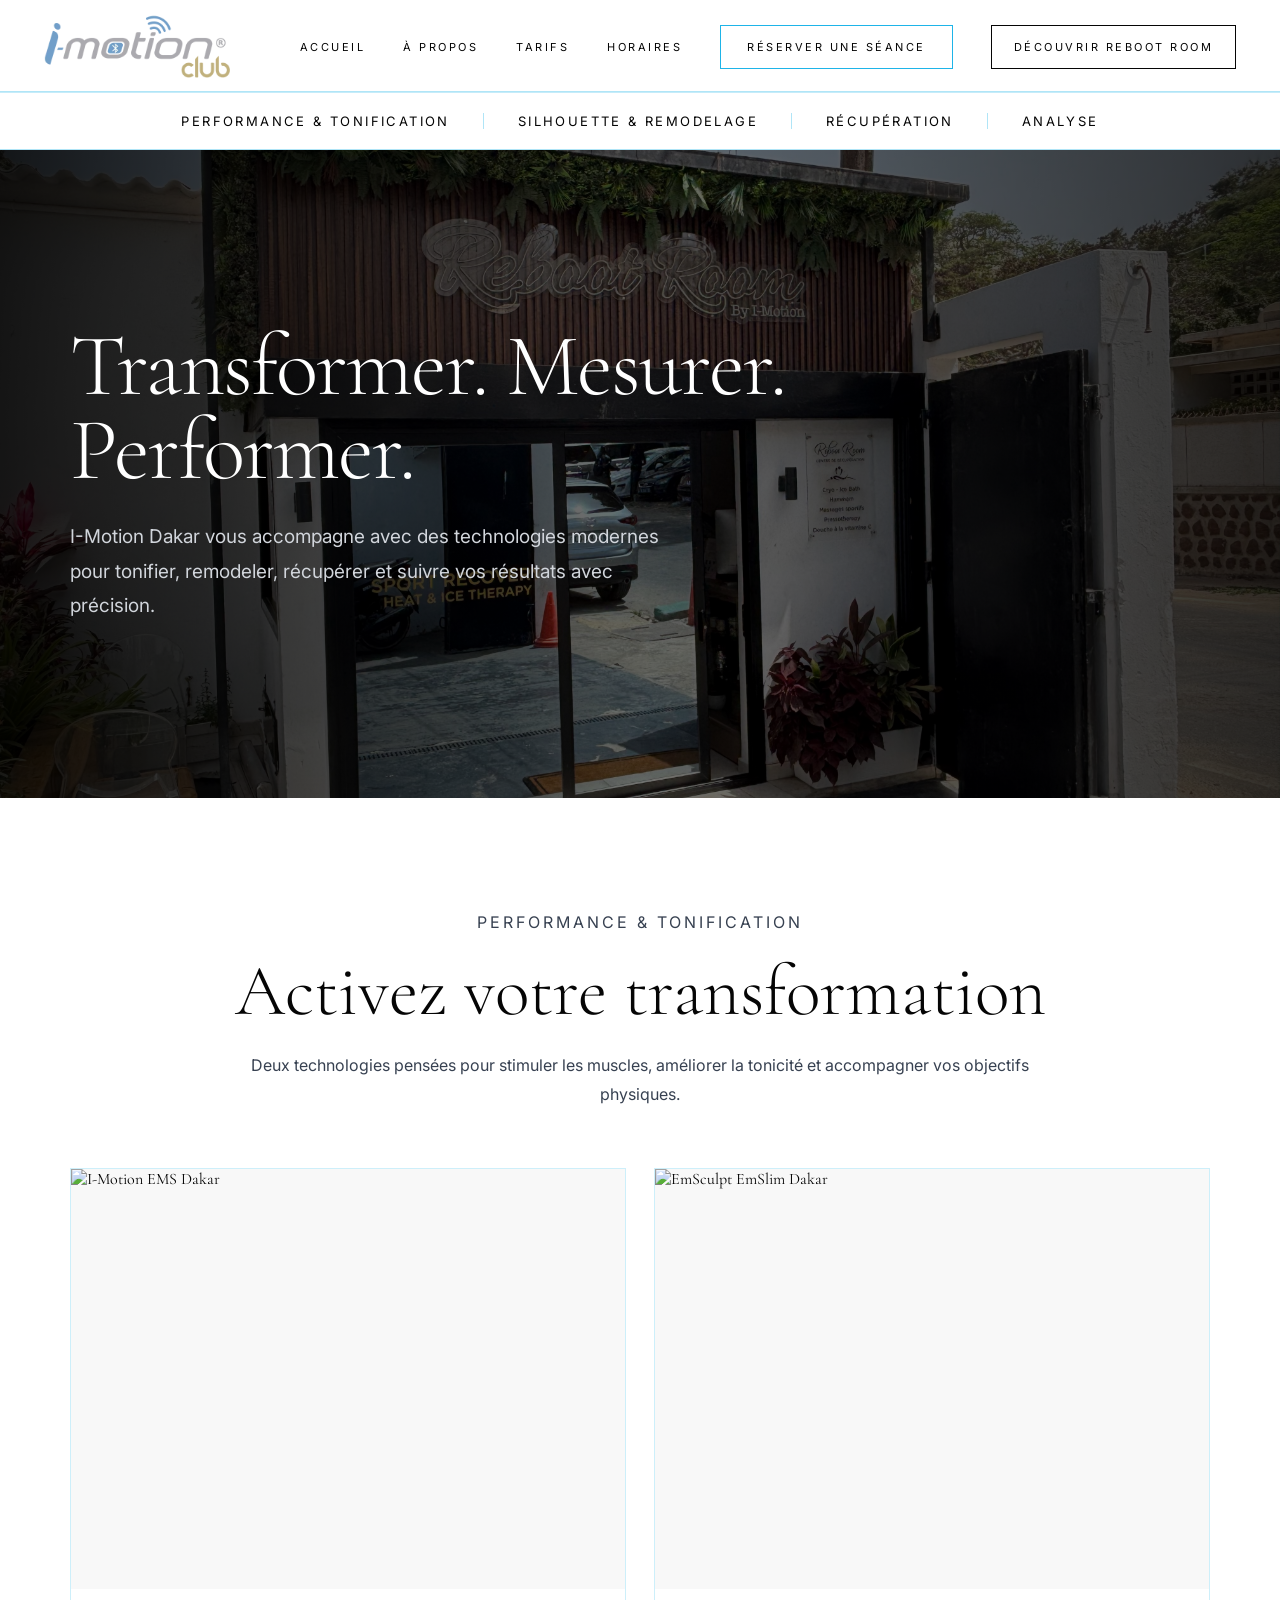
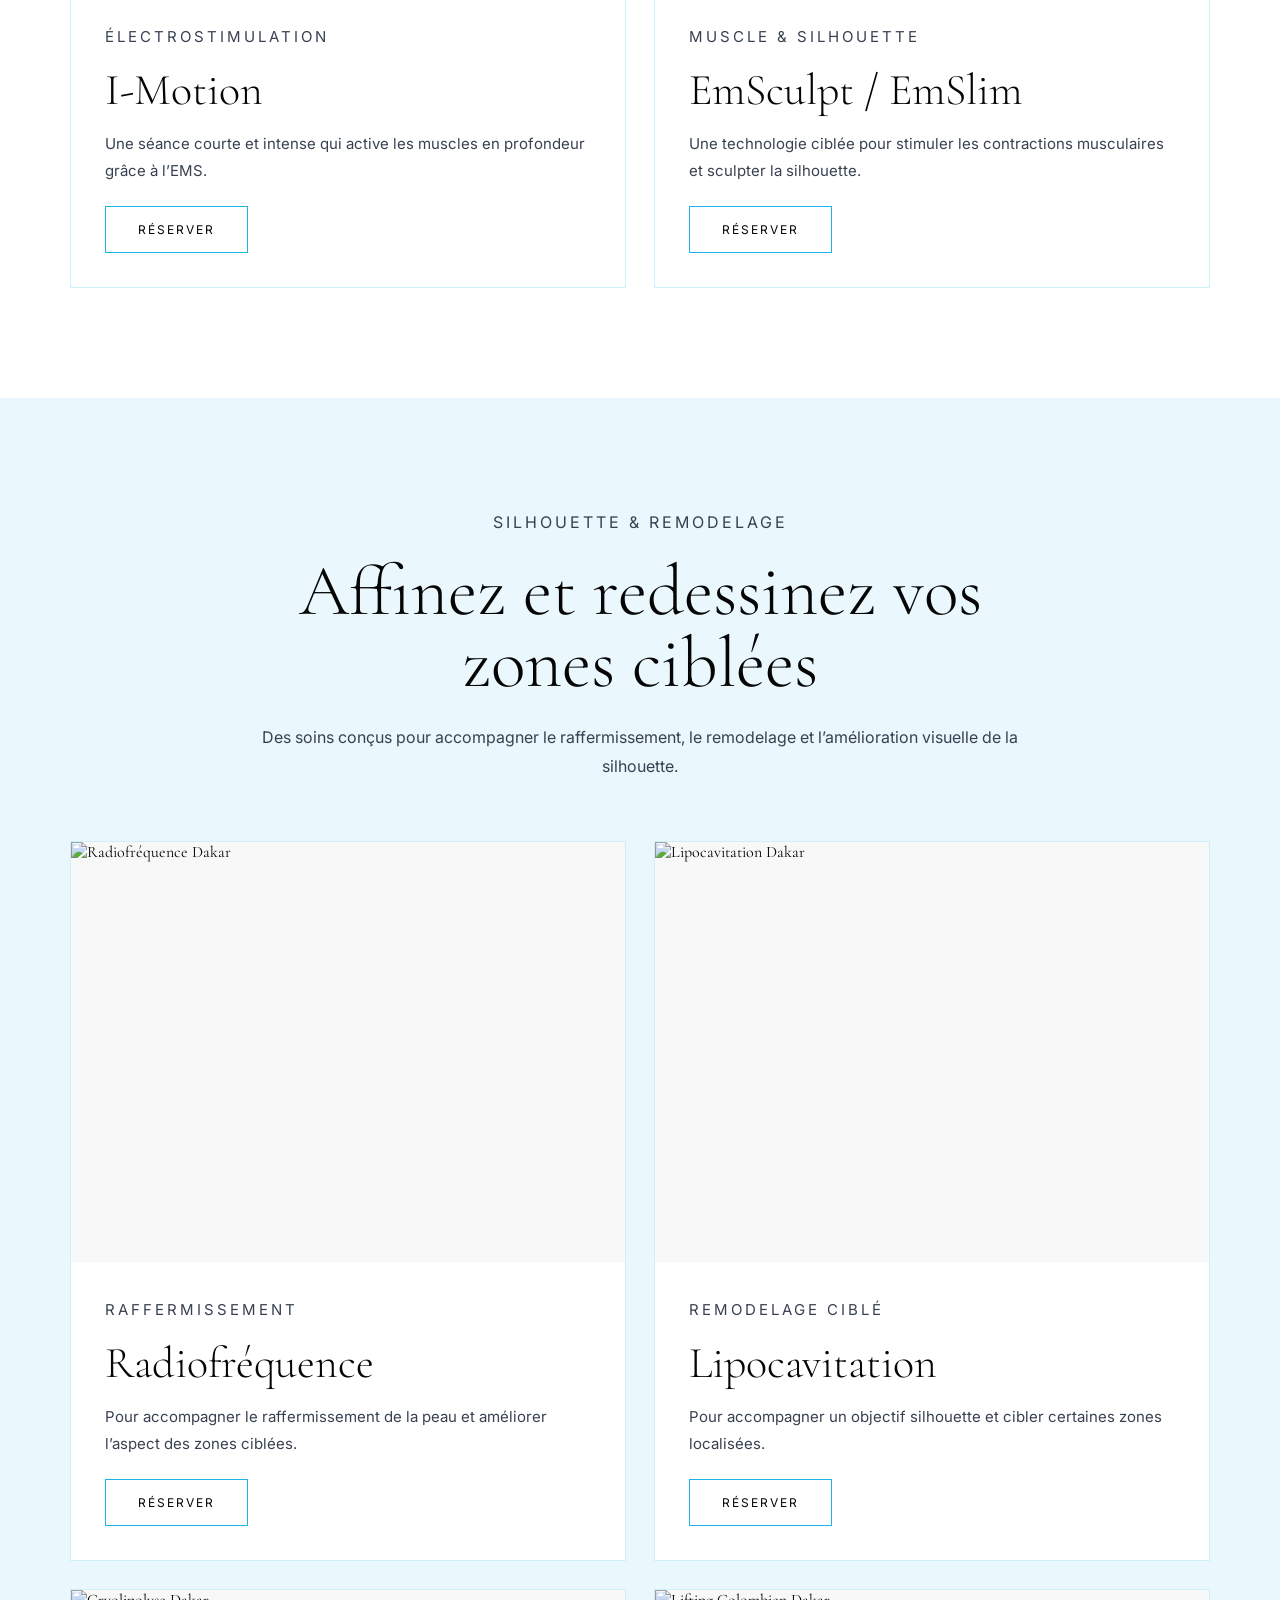
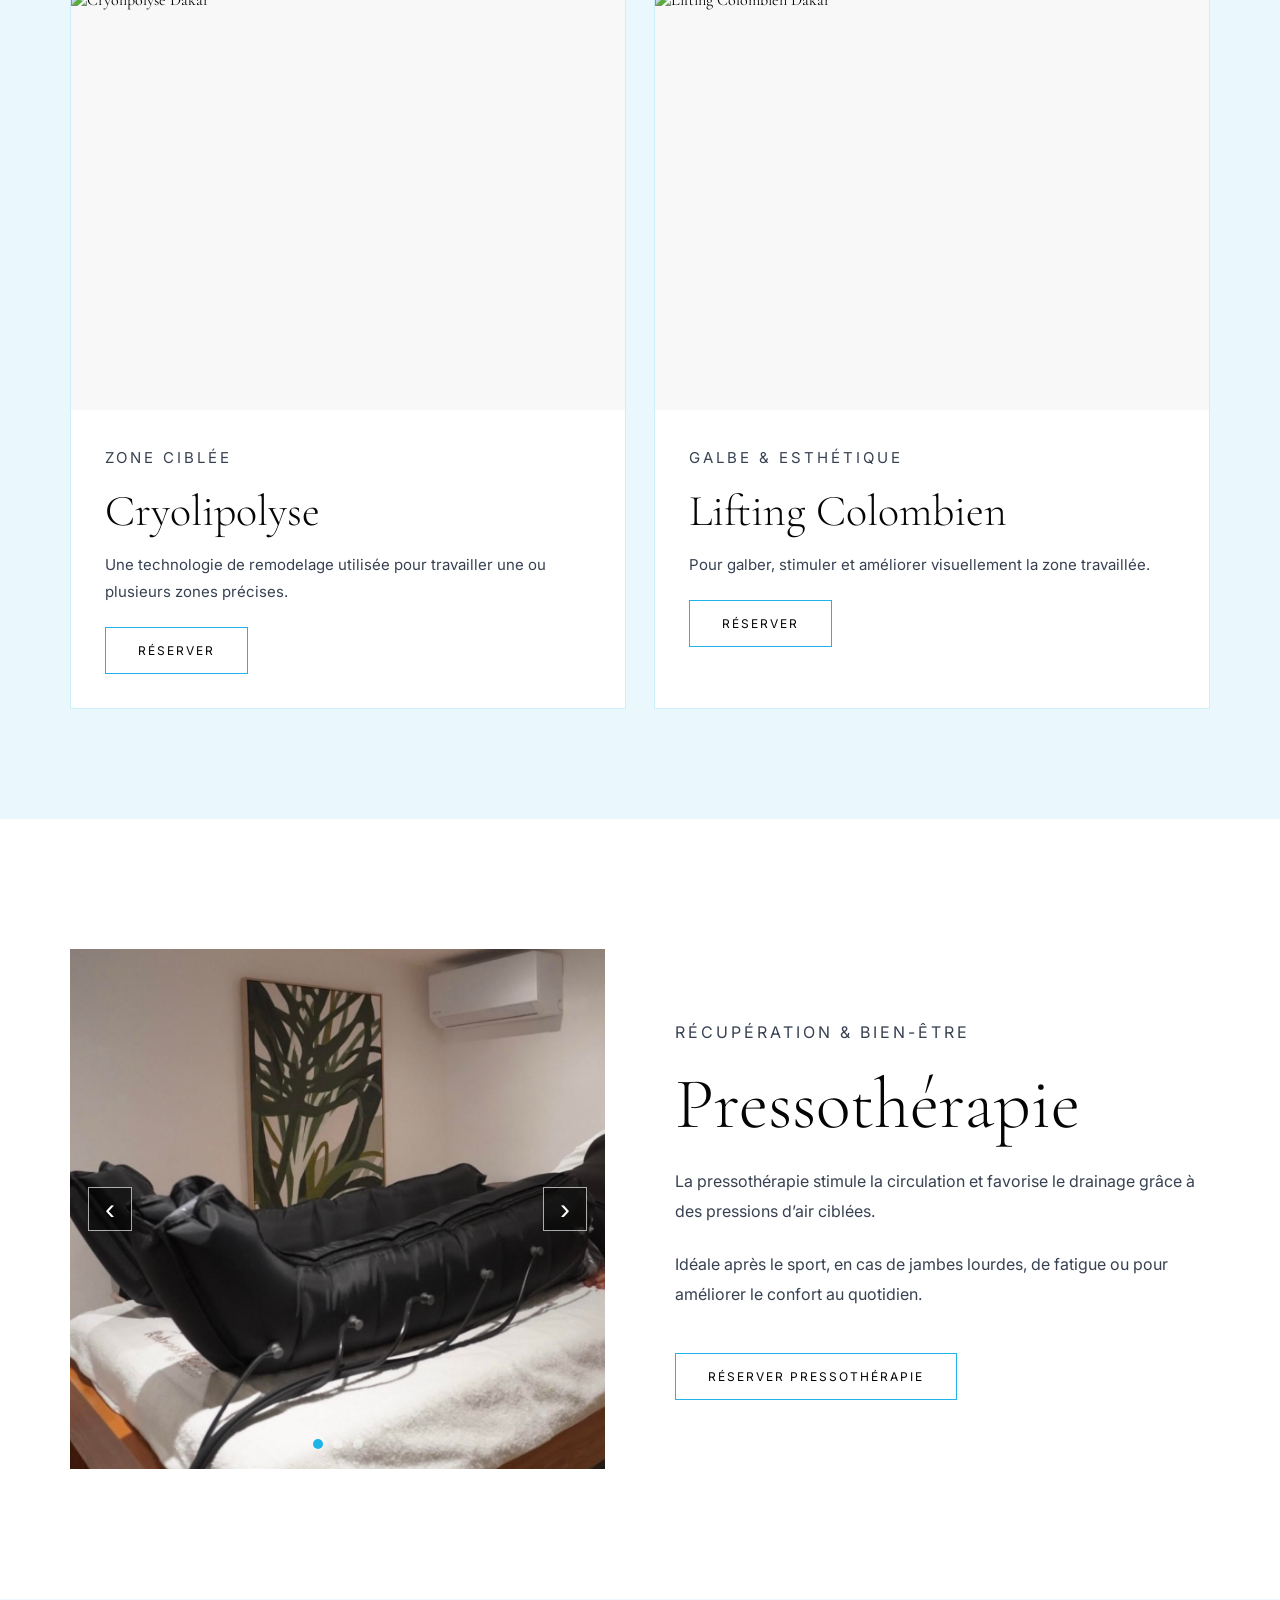
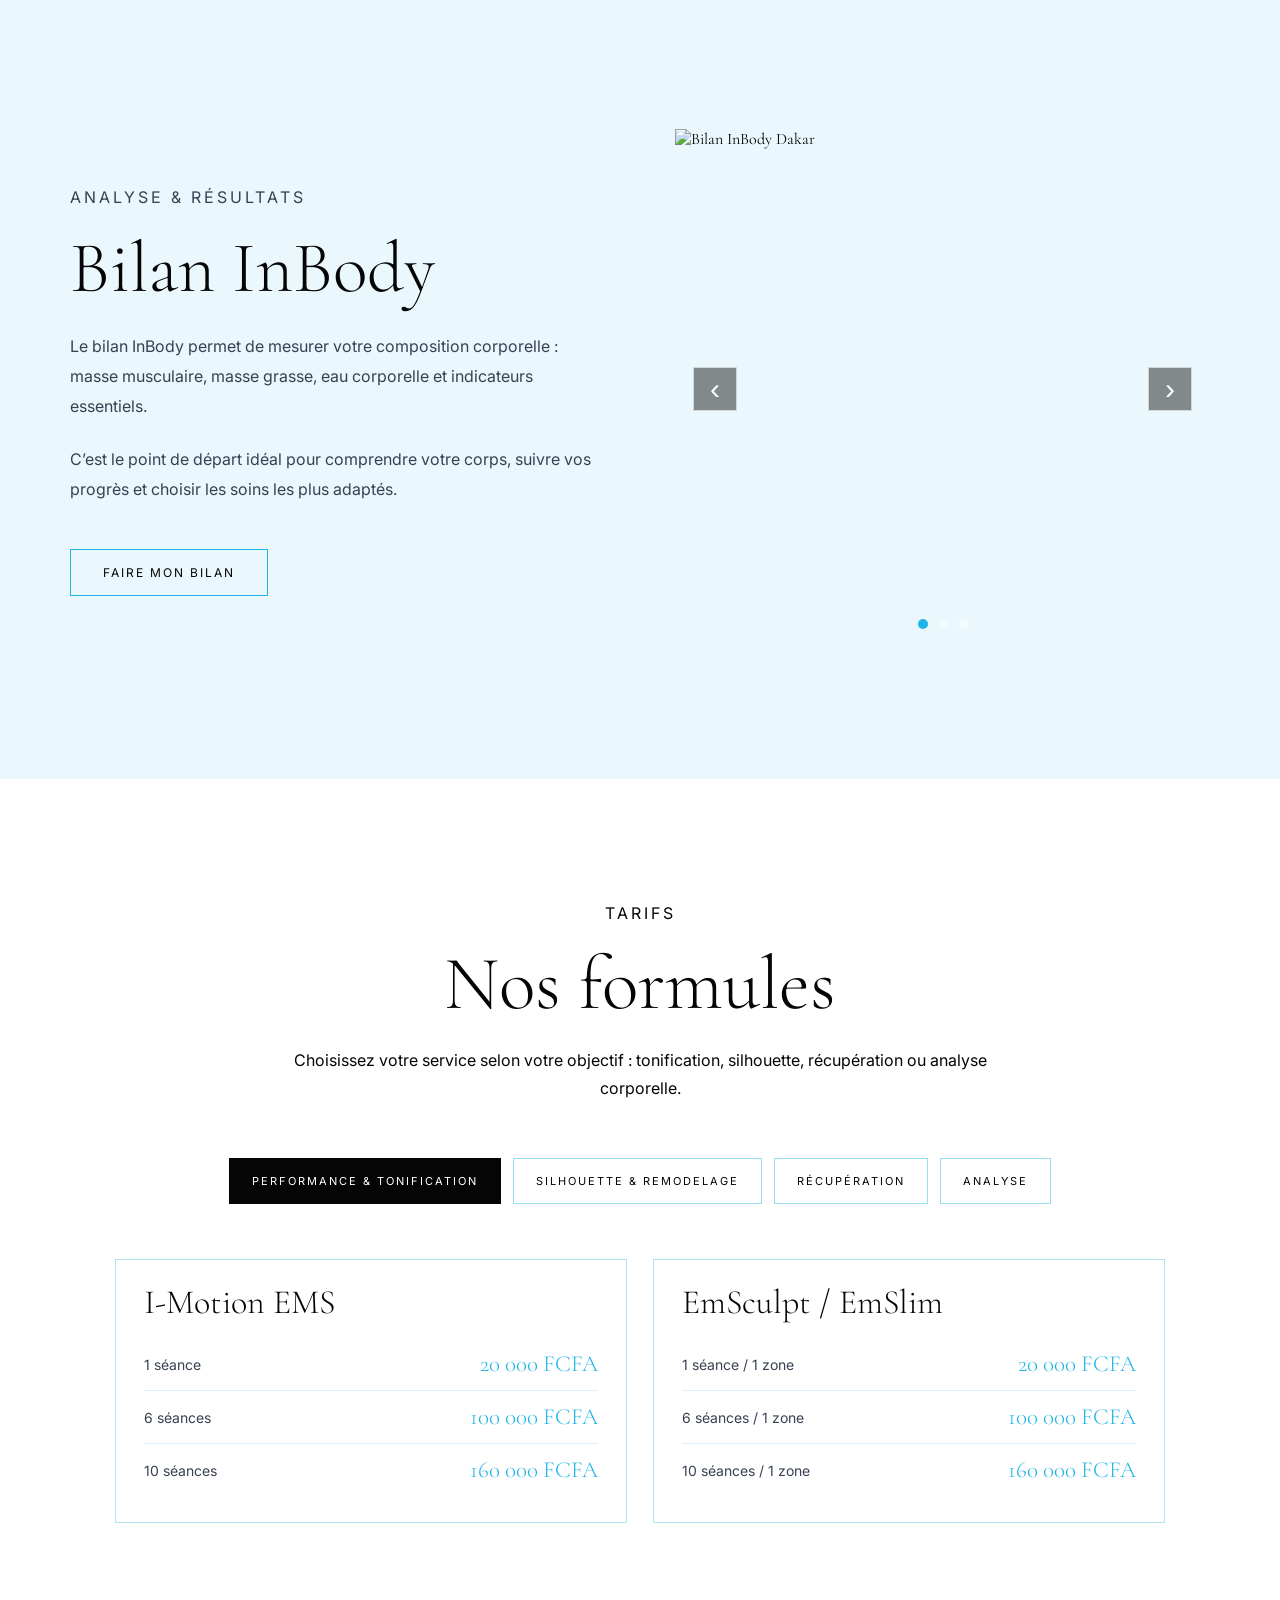
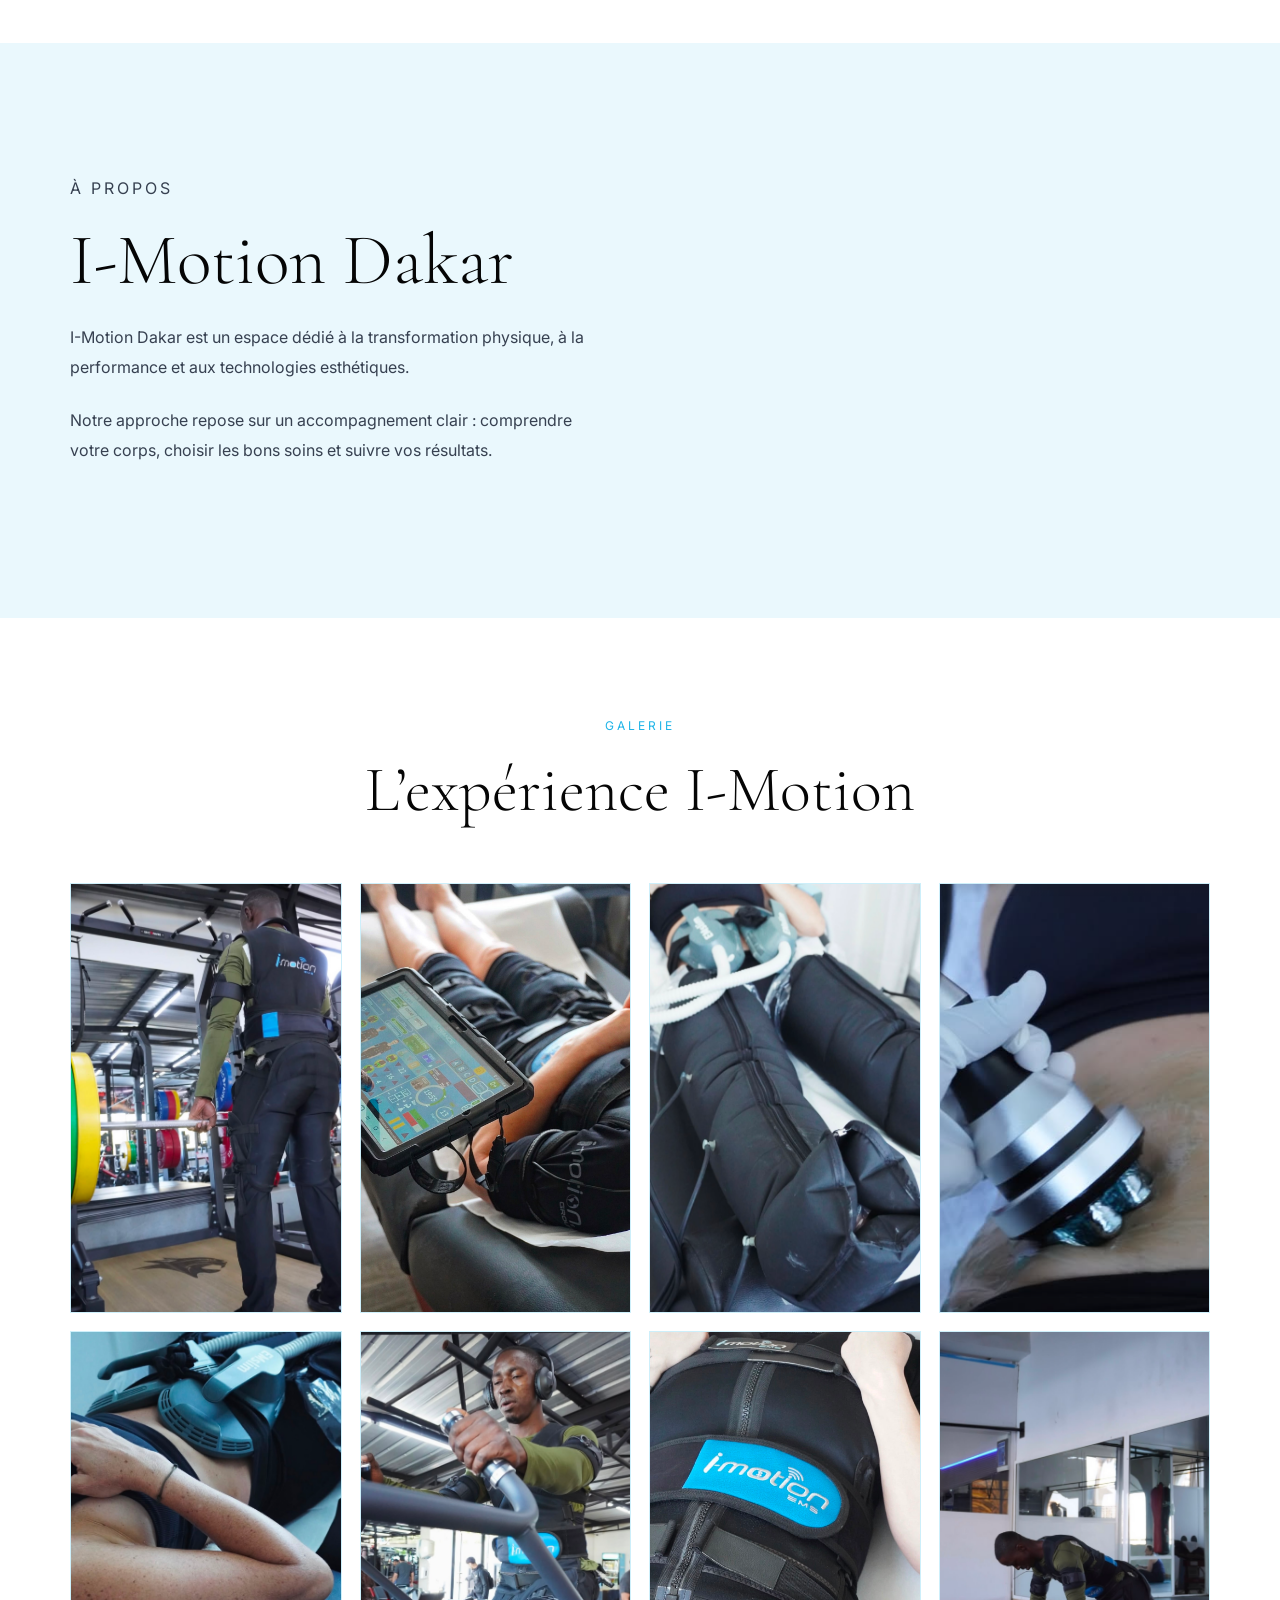
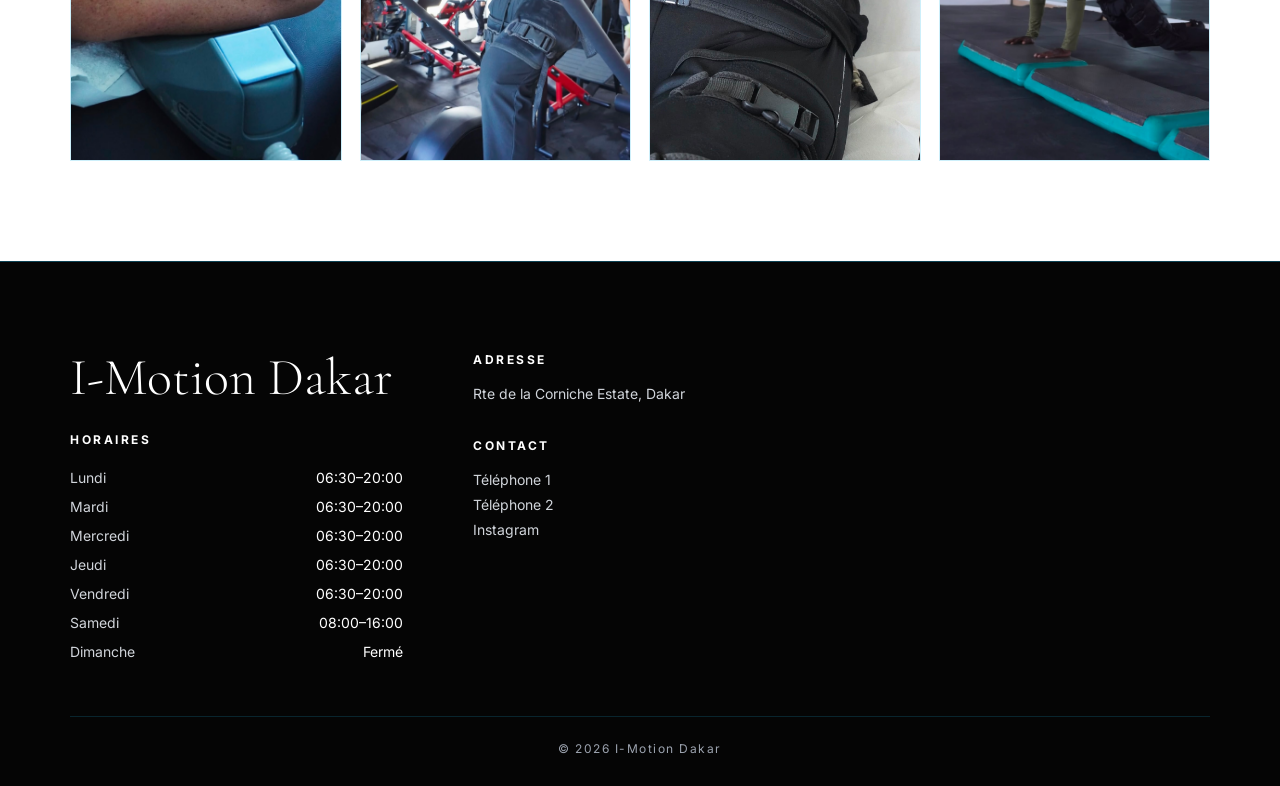
==== commit e102d0e2: "tarif tel" ====
--- a/index.html
+++ b/index.html
@@ -21,11 +21,12 @@
         
     </a>
 
-    <button class="menu-toggle" id="menuToggle">
+     <button class="menu-toggle" id="menuToggle">
         <span></span>
         <span></span>
         <span></span>
     </button>
+
 
     <nav>
         <ul>
@@ -225,9 +226,7 @@
         </div>
     </section>
 
-   
-
-<section id="tarifs" class="pricing-section imotion-pricing">
+   <section id="tarifs" class="pricing-section imotion-pricing">
 
     <div class="pricing-header">
         <p class="service-label">Tarifs</p>
@@ -245,42 +244,44 @@
         <button class="pricing-tab" data-target="tarifs-analyse">Analyse</button>
     </div>
 
+    <!-- PERFORMANCE -->
+
     <div class="pricing-content active" id="tarifs-tonification">
         <div class="pricing-service-grid">
 
-            <div class="pricing-service-card">
+            <div class="pricing-service-card compact-price-card">
                 <h3>I-Motion EMS</h3>
 
-                <div class="price-line">
+                <div class="compact-price-line">
                     <span>1 séance</span>
                     <strong>20 000 FCFA</strong>
                 </div>
 
-                <div class="price-line">
+                <div class="compact-price-line">
                     <span>6 séances</span>
                     <strong>100 000 FCFA</strong>
                 </div>
 
-                <div class="price-line">
+                <div class="compact-price-line">
                     <span>10 séances</span>
                     <strong>160 000 FCFA</strong>
                 </div>
             </div>
 
-            <div class="pricing-service-card">
+            <div class="pricing-service-card compact-price-card">
                 <h3>EmSculpt / EmSlim</h3>
 
-                <div class="price-line">
+                <div class="compact-price-line">
                     <span>1 séance / 1 zone</span>
                     <strong>20 000 FCFA</strong>
                 </div>
 
-                <div class="price-line">
+                <div class="compact-price-line">
                     <span>6 séances / 1 zone</span>
                     <strong>100 000 FCFA</strong>
                 </div>
 
-                <div class="price-line">
+                <div class="compact-price-line">
                     <span>10 séances / 1 zone</span>
                     <strong>160 000 FCFA</strong>
                 </div>
@@ -289,75 +290,77 @@
         </div>
     </div>
 
+    <!-- SILHOUETTE -->
+
     <div class="pricing-content" id="tarifs-silhouette">
         <div class="pricing-service-grid">
 
-            <div class="pricing-service-card">
+            <div class="pricing-service-card compact-price-card">
                 <h3>Radiofréquence</h3>
 
-                <div class="price-line">
+                <div class="compact-price-line">
                     <span>1 séance / 1 zone</span>
                     <strong>20 000 FCFA</strong>
                 </div>
 
-                <div class="price-line">
+                <div class="compact-price-line">
                     <span>6 séances / 1 zone</span>
                     <strong>100 000 FCFA</strong>
                 </div>
 
-                <div class="price-line">
+                <div class="compact-price-line">
                     <span>10 séances / 1 zone</span>
                     <strong>160 000 FCFA</strong>
                 </div>
             </div>
 
-            <div class="pricing-service-card">
+            <div class="pricing-service-card compact-price-card">
                 <h3>Lipocavitation</h3>
 
-                <div class="price-line">
+                <div class="compact-price-line">
                     <span>1 séance / 1 zone</span>
                     <strong>20 000 FCFA</strong>
                 </div>
 
-                <div class="price-line">
+                <div class="compact-price-line">
                     <span>6 séances / 1 zone</span>
                     <strong>100 000 FCFA</strong>
                 </div>
 
-                <div class="price-line">
+                <div class="compact-price-line">
                     <span>10 séances / 1 zone</span>
                     <strong>160 000 FCFA</strong>
                 </div>
             </div>
 
-            <div class="pricing-service-card">
+            <div class="pricing-service-card compact-price-card">
                 <h3>Cryolipolyse</h3>
 
-                <div class="price-line">
+                <div class="compact-price-line">
                     <span>1 zone</span>
                     <strong>100 000 FCFA</strong>
                 </div>
 
-                <div class="price-line">
+                <div class="compact-price-line">
                     <span>2 zones</span>
                     <strong>175 000 FCFA</strong>
                 </div>
             </div>
 
-            <div class="pricing-service-card">
+            <div class="pricing-service-card compact-price-card">
                 <h3>Lifting Colombien</h3>
 
-                <div class="price-line">
+                <div class="compact-price-line">
                     <span>1 séance</span>
                     <strong>15 000 FCFA</strong>
                 </div>
 
-                <div class="price-line">
+                <div class="compact-price-line">
                     <span>6 séances</span>
                     <strong>75 000 FCFA</strong>
                 </div>
 
-                <div class="price-line">
+                <div class="compact-price-line">
                     <span>10 séances</span>
                     <strong>120 000 FCFA</strong>
                 </div>
@@ -366,23 +369,25 @@
         </div>
     </div>
 
+    <!-- RECUPERATION -->
+
     <div class="pricing-content" id="tarifs-recuperation">
         <div class="pricing-service-grid one-card">
 
-            <div class="pricing-service-card">
+            <div class="pricing-service-card compact-price-card">
                 <h3>Pressothérapie</h3>
 
-                <div class="price-line">
+                <div class="compact-price-line">
                     <span>1 séance</span>
                     <strong>12 000 FCFA</strong>
                 </div>
 
-                <div class="price-line">
+                <div class="compact-price-line">
                     <span>6 séances</span>
                     <strong>60 000 FCFA</strong>
                 </div>
 
-                <div class="price-line">
+                <div class="compact-price-line">
                     <span>10 séances</span>
                     <strong>100 000 FCFA</strong>
                 </div>
@@ -391,16 +396,20 @@
         </div>
     </div>
 
+    <!-- ANALYSE -->
+
     <div class="pricing-content" id="tarifs-analyse">
         <div class="pricing-service-grid one-card">
 
-            <div class="pricing-service-card featured-price-card">
+            <div class="pricing-service-card compact-price-card featured-price-card">
+
                 <h3>Bilan InBody</h3>
 
-                <div class="price-line">
+                <div class="compact-price-line">
                     <span>Analyse corporelle complète</span>
                     <strong>10 000 FCFA</strong>
                 </div>
+
             </div>
 
         </div>
--- a/css/style.css
+++ b/css/style.css
@@ -1173,7 +1173,7 @@
     header {
         height: 72px;
         padding: 0 18px;
-        background-color: #050505;
+        background-color: #ffffff;
     }
 
     .brand {
@@ -2161,4 +2161,209 @@
 nav .spa-btn:hover {
     background-color: #050505;
     color: #ffffff;
+}
+
+
+@media (max-width: 768px) {
+
+    /* TARIFS MOBILE */
+    .pricing-section {
+        padding: 60px 16px;
+    }
+
+    .pricing-header h2 {
+        font-size: 46px;
+    }
+
+    .pricing-service-grid,
+    .clean-pricing-grid {
+        grid-template-columns: 1fr;
+        gap: 16px;
+    }
+
+    .pricing-service-card,
+    .clean-price-card {
+        padding: 22px;
+    }
+
+    .pricing-service-card h3,
+    .clean-price-card h3 {
+        font-size: 32px;
+        margin-bottom: 16px;
+    }
+
+    .price-line {
+        display: grid;
+        grid-template-columns: 1fr auto;
+        gap: 12px;
+        padding: 12px 0;
+    }
+
+    .price-line span {
+        font-size: 13px;
+    }
+
+    .price-line strong {
+        font-size: 20px;
+    }
+
+    /* RÉSERVATION MOBILE */
+    .booking-page {
+        padding: 24px 12px;
+    }
+
+    .booking-card {
+        padding: 26px 16px;
+    }
+
+    .booking-card h1 {
+        font-size: 42px;
+    }
+
+    .booking-service-card {
+        padding: 22px 18px;
+    }
+
+    .booking-service-card h3 {
+        font-size: 32px;
+        margin-bottom: 18px;
+    }
+
+    .booking-choice {
+        min-height: auto;
+        padding: 14px 14px 14px 48px;
+        margin-bottom: 10px;
+
+        display: grid;
+        grid-template-columns: 1fr auto;
+        align-items: center;
+        gap: 10px;
+    }
+
+    .booking-choice span {
+        font-size: 13px;
+        line-height: 1.3;
+    }
+
+    .booking-choice strong {
+        font-size: 20px;
+    }
+
+    .choice-check {
+        left: 16px;
+        width: 17px;
+        height: 17px;
+    }
+
+    .booking-options {
+        grid-template-columns: 1fr;
+    }
+}
+
+
+
+/* TARIFS COMPACTS */
+
+.compact-price-card {
+    padding: 26px 28px;
+}
+
+.compact-price-card h3 {
+    font-size: 34px;
+    margin-bottom: 18px;
+}
+
+.compact-price-line {
+    display: grid;
+    grid-template-columns: 1fr auto;
+    align-items: center;
+    gap: 14px;
+
+    padding: 12px 0;
+    border-bottom: 1px solid rgba(30, 180, 232, 0.18);
+}
+
+.compact-price-line:last-child {
+    border-bottom: none;
+}
+
+.compact-price-line span {
+    font-family: 'Inter', sans-serif;
+    font-size: 14px;
+    color: #374151;
+}
+
+.compact-price-line strong {
+    font-family: 'Cormorant Garamond', serif;
+    font-size: 23px;
+    font-weight: 300;
+    color: #1eb4e8;
+    white-space: nowrap;
+}
+
+/* MOBILE TARIFS ENCORE PLUS PROPRE */
+
+@media (max-width: 768px) {
+
+    .pricing-section {
+        padding: 55px 14px;
+    }
+
+    .pricing-header {
+        margin-bottom: 35px;
+    }
+
+    .pricing-header h2 {
+        font-size: 42px;
+    }
+
+    .pricing-service-grid {
+        gap: 14px;
+    }
+
+    .compact-price-card {
+        padding: 18px 16px;
+    }
+
+    .compact-price-card h3 {
+        font-size: 28px;
+        margin-bottom: 12px;
+    }
+
+    .compact-price-line {
+        grid-template-columns: 1fr auto;
+        padding: 9px 0;
+        gap: 10px;
+    }
+
+    .compact-price-line span {
+        font-size: 12px;
+    }
+
+    .compact-price-line strong {
+        font-size: 18px;
+    }
+
+    /* HEADER MOBILE */
+    .menu-toggle {
+        width: 48px;
+        height: 42px;
+        align-items: center;
+        justify-content: center;
+
+        background-color: #ffffff;
+        border: 1px solid rgba(5, 5, 5, 0.15);
+    }
+
+    .menu-toggle span {
+        background-color: #050505;
+    }
+
+    nav {
+        background-color: #ffffff;
+    }
+
+    nav a {
+        color: #050505;
+    }
 }
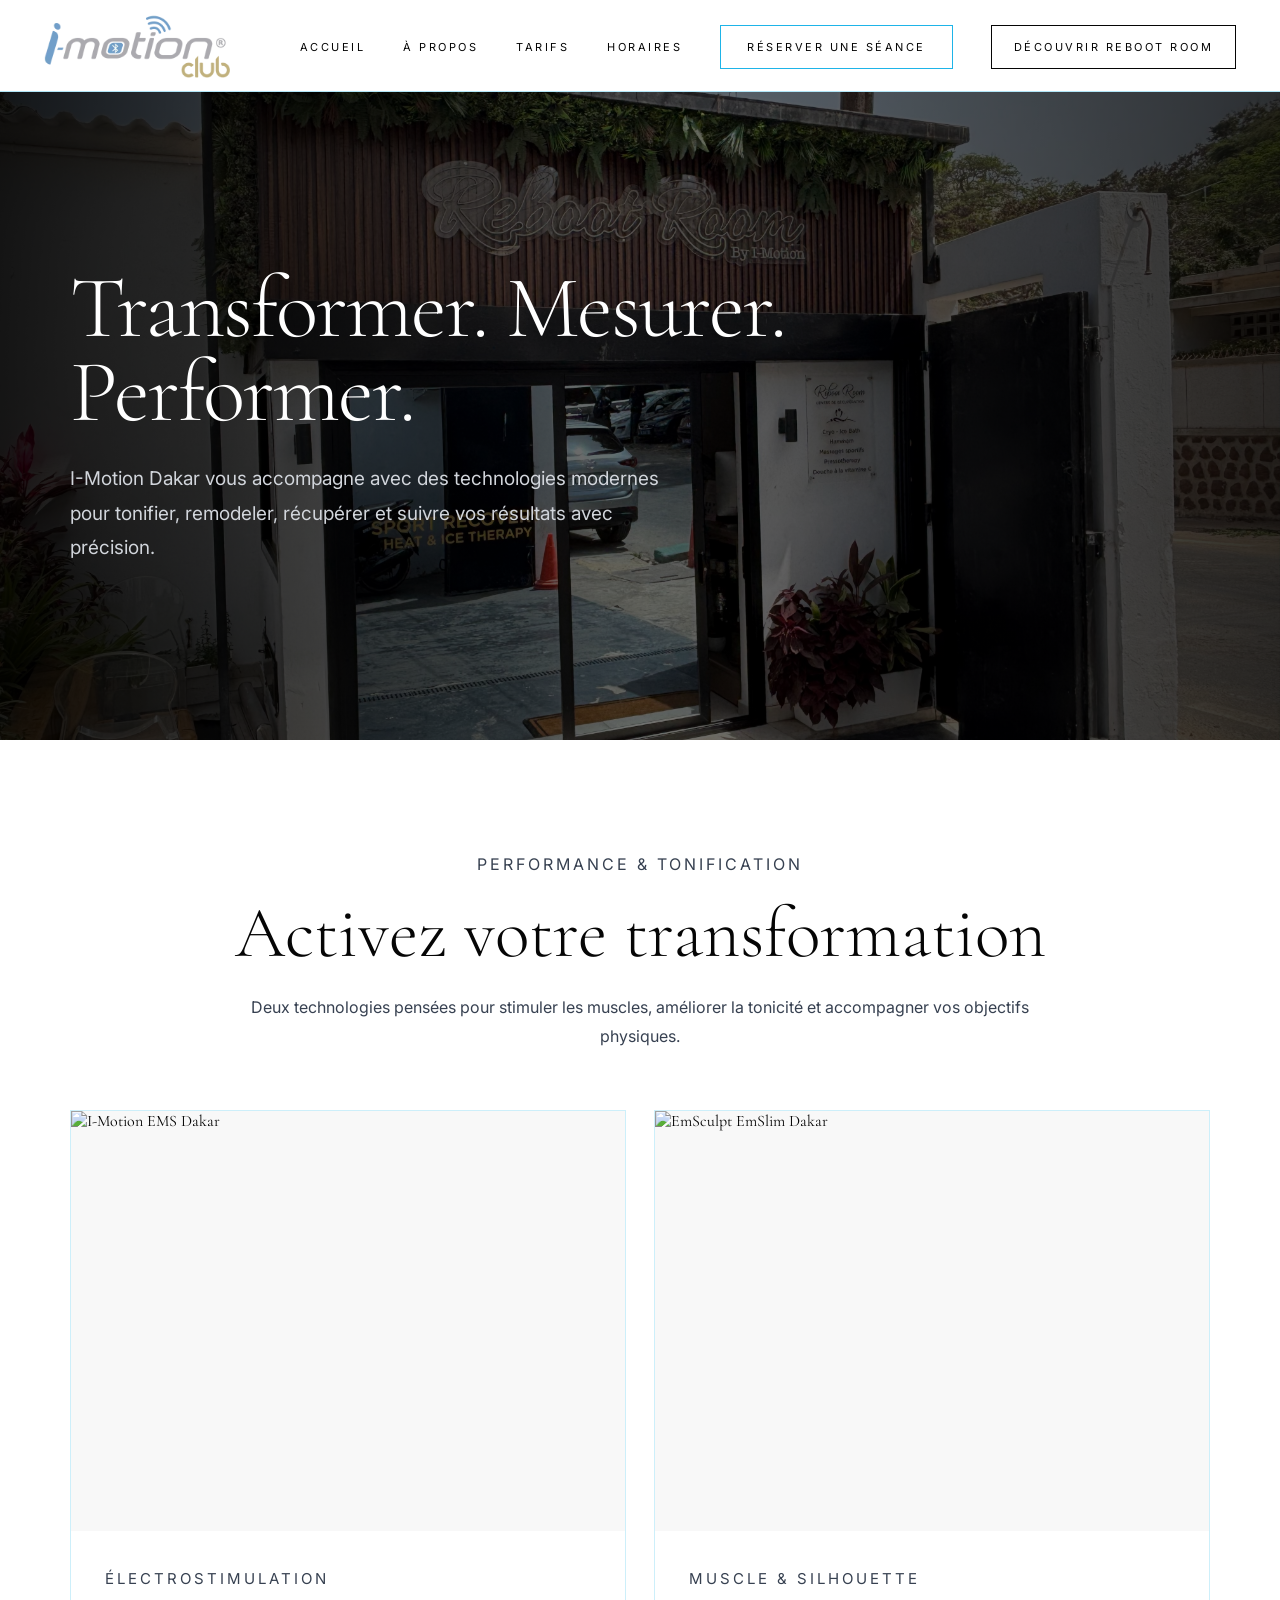
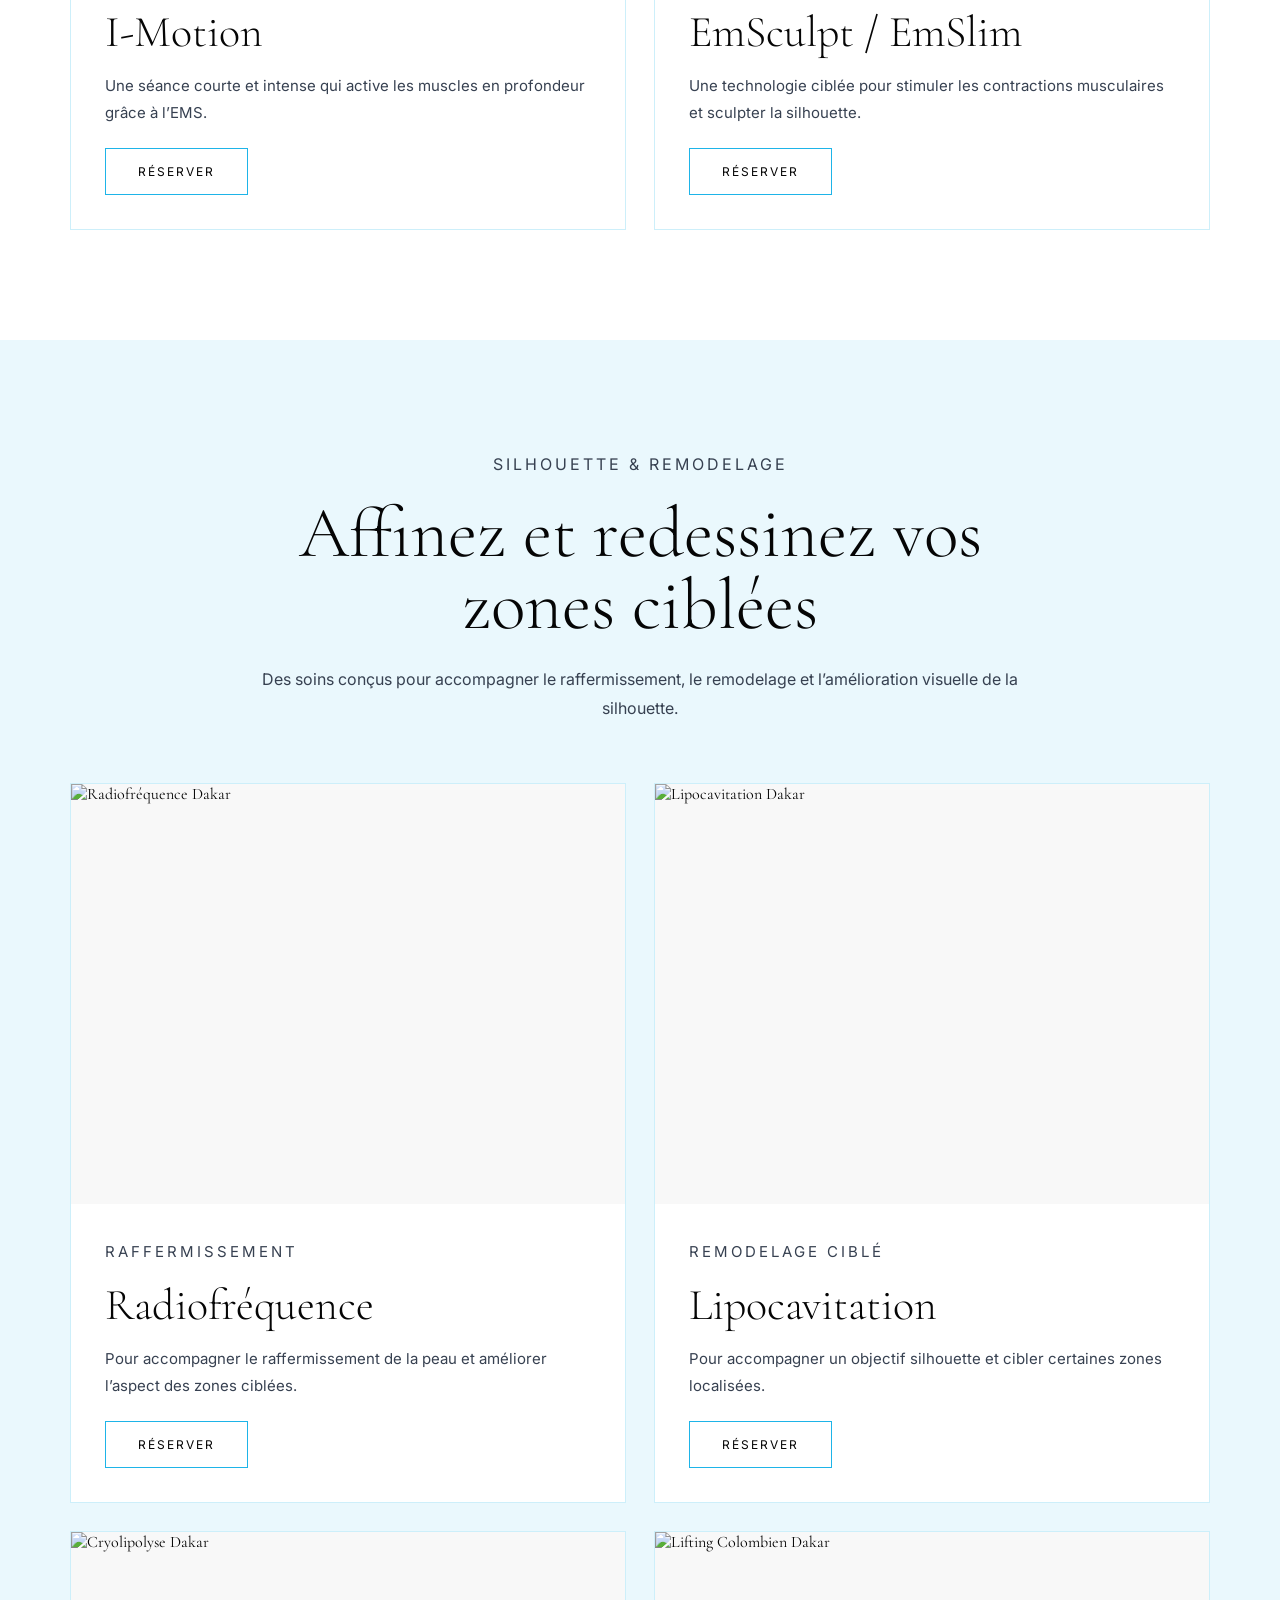
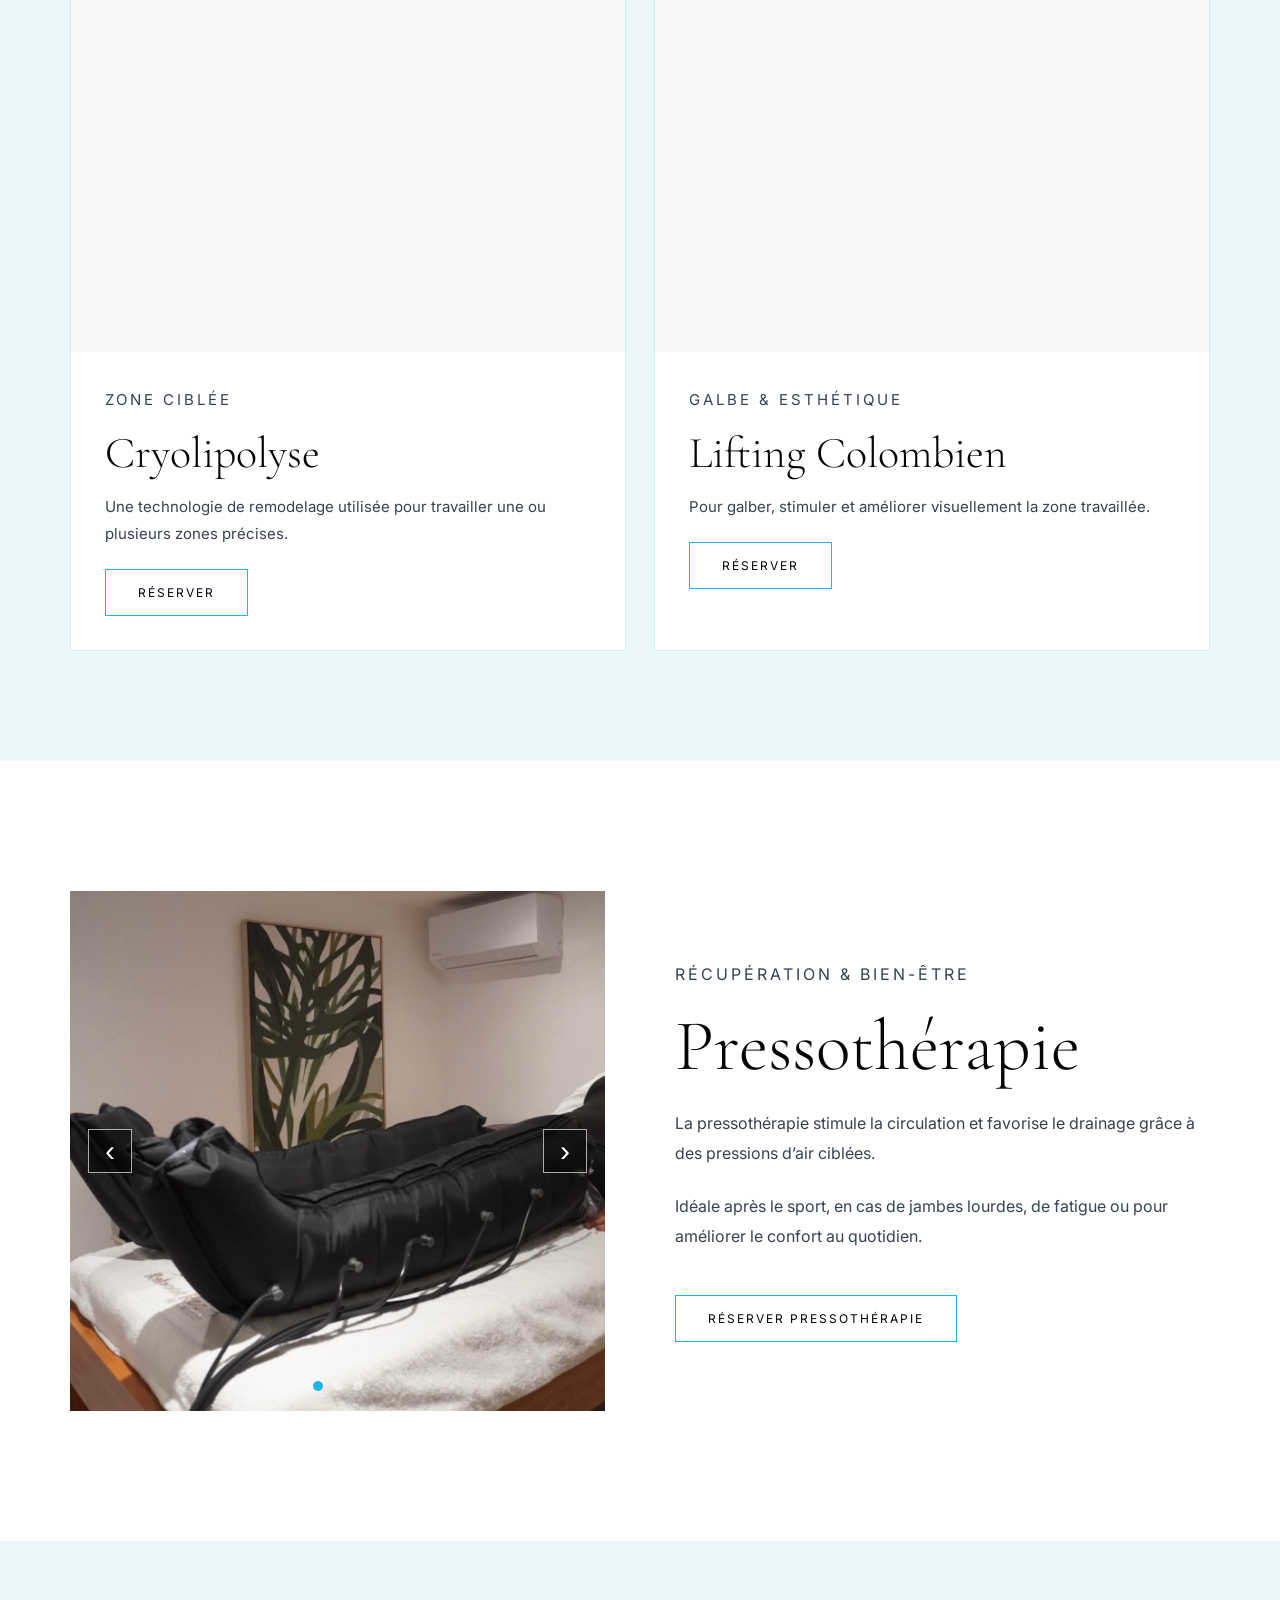
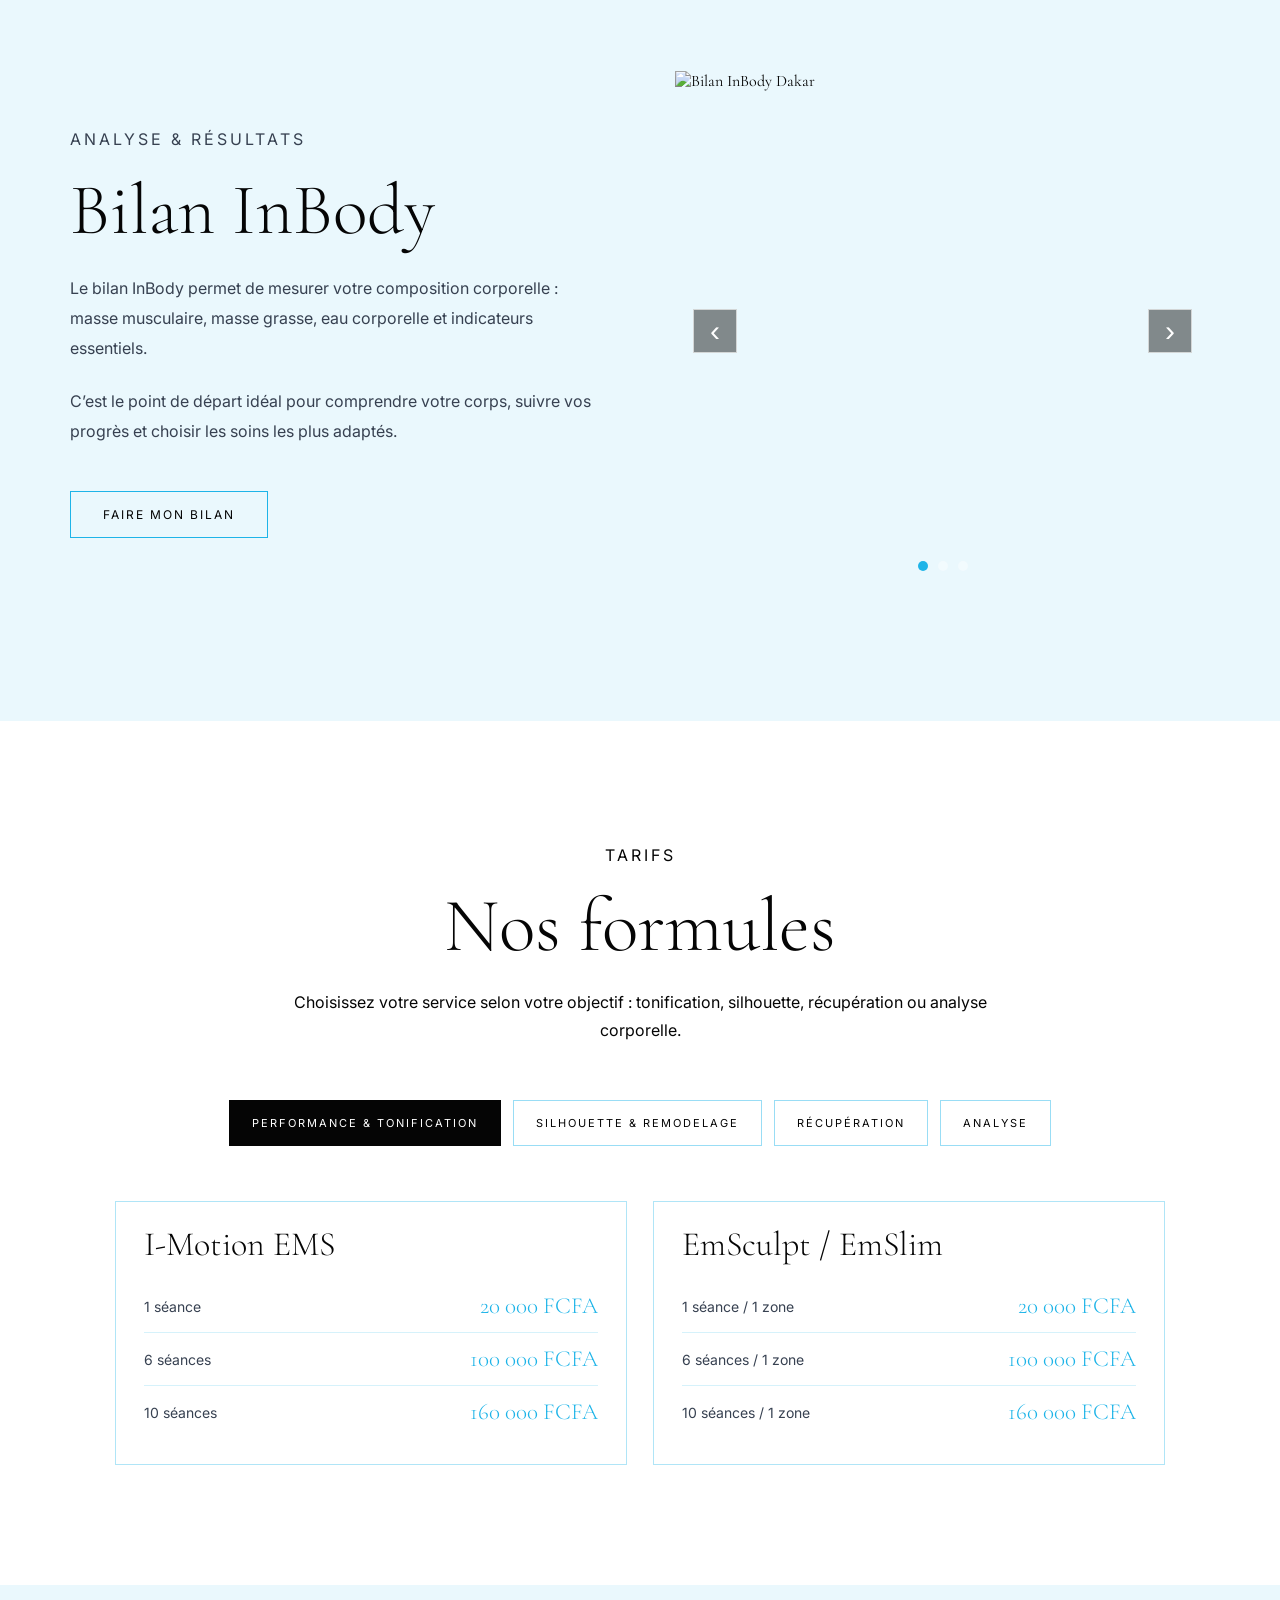
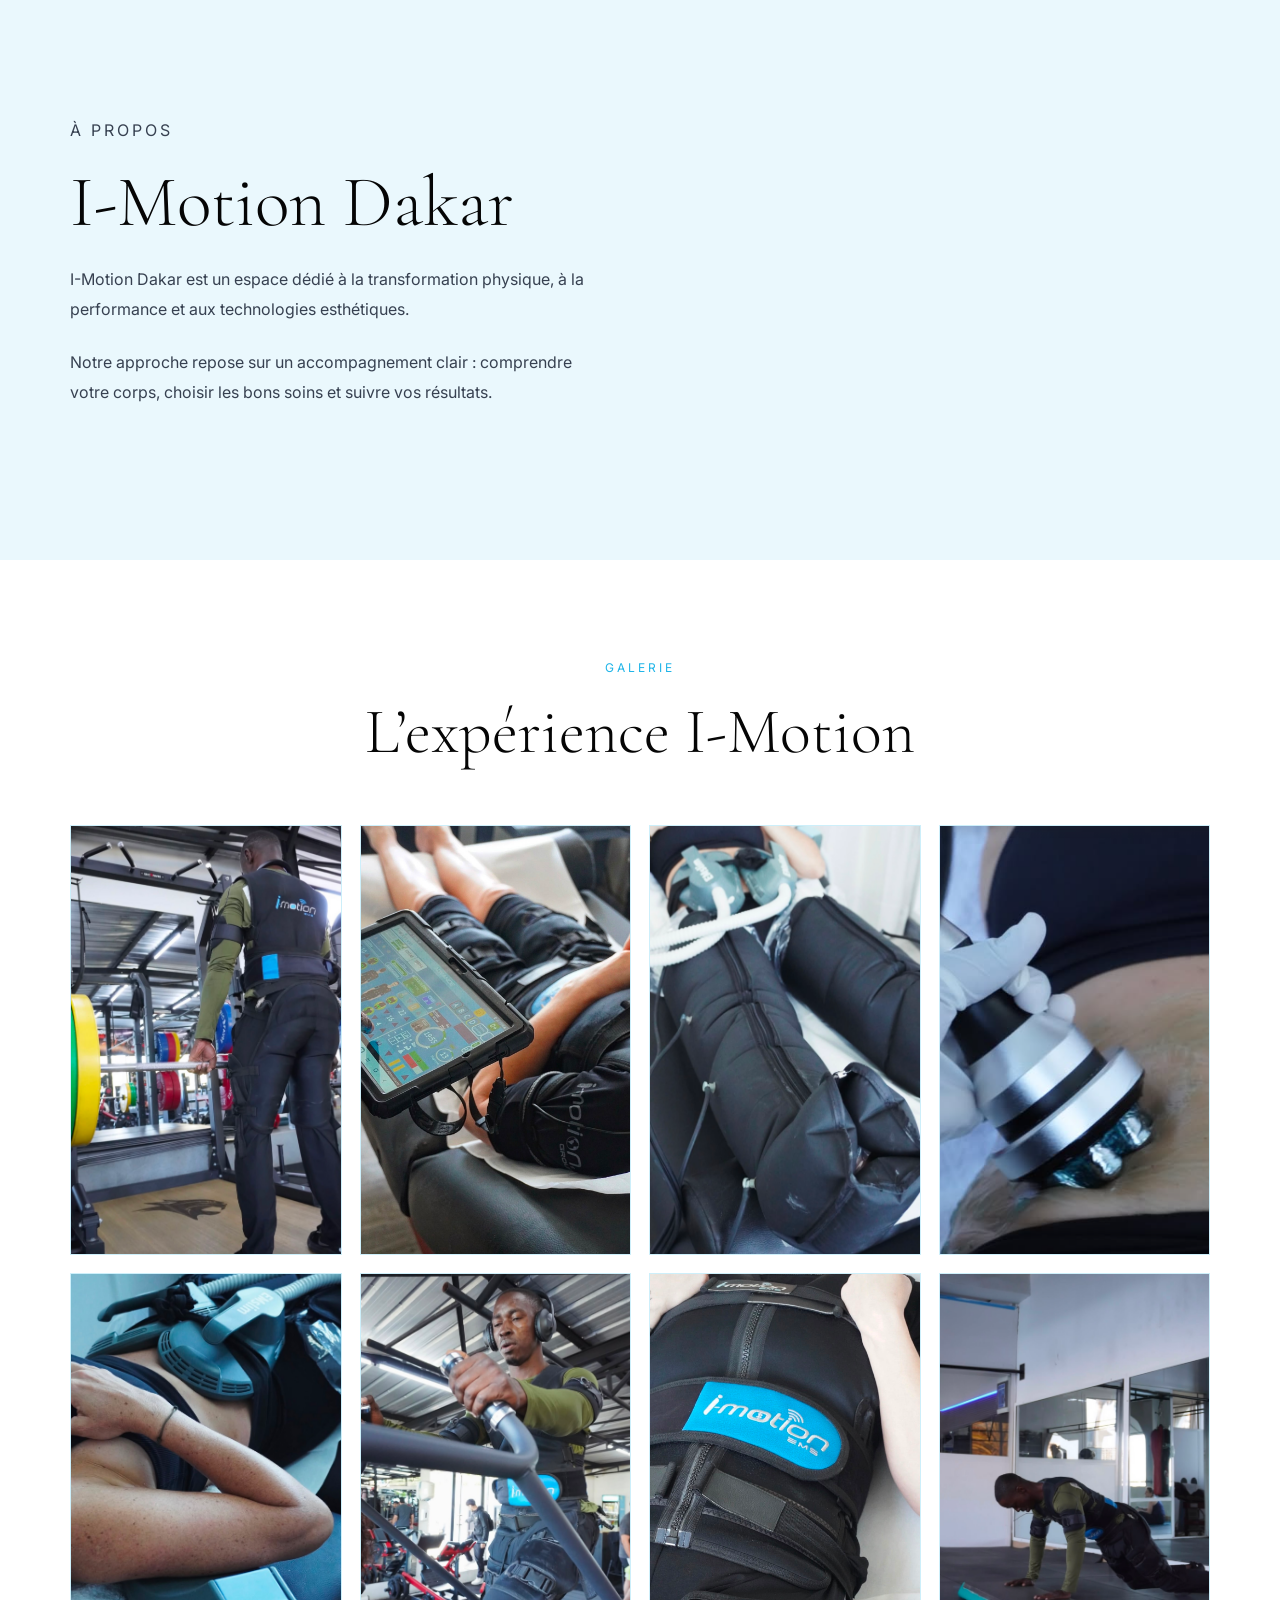
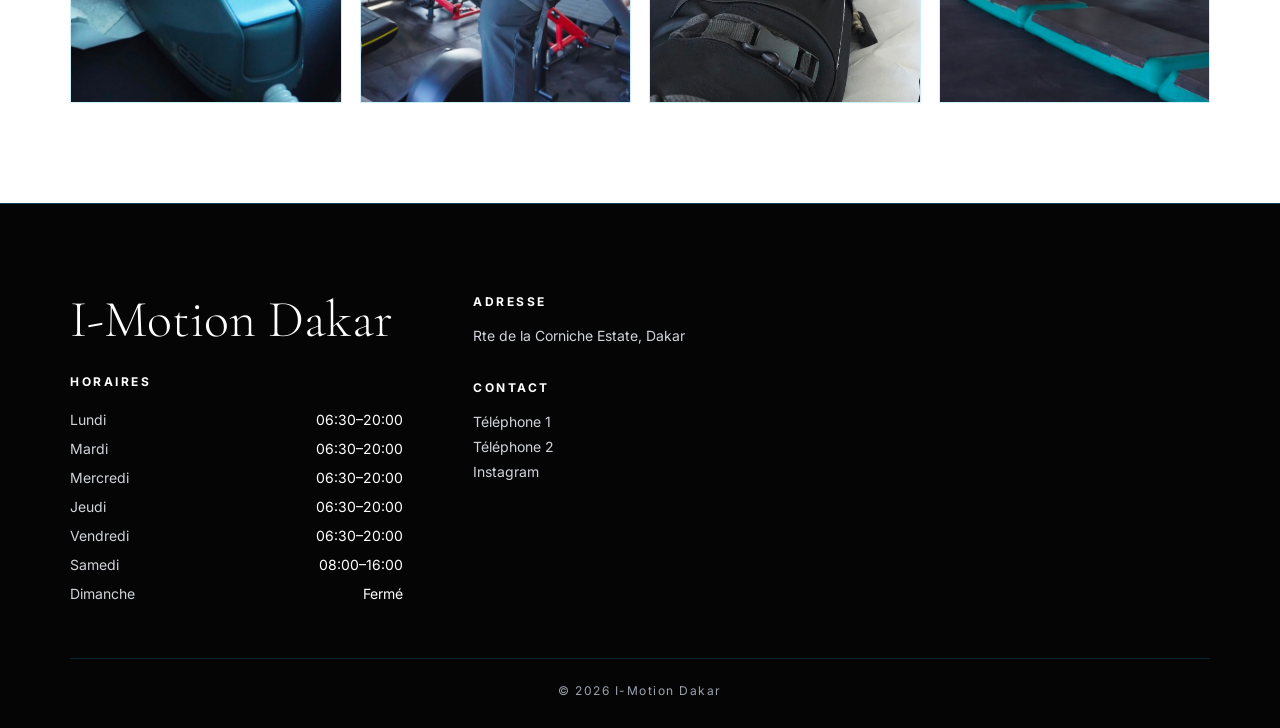
==== commit 3385659d: "burger services mobile" ====
--- a/index.html
+++ b/index.html
@@ -51,7 +51,7 @@
     </nav>
 </header>
 
-<section class="services-strip">
+<section class="mobile-service">
     <a href="#performance">Performance & Tonification</a>
     <a href="#silhouette">Silhouette & Remodelage</a>
     <a href="#recuperation">Récupération</a>
--- a/css/style.css
+++ b/css/style.css
@@ -2301,6 +2301,9 @@
     white-space: nowrap;
 }
 
+.mobile-service {
+    display: none;
+}
 /* MOBILE TARIFS ENCORE PLUS PROPRE */
 
 @media (max-width: 768px) {
@@ -2366,4 +2369,15 @@
     nav a {
         color: #050505;
     }
+
+    .mobile-service {
+        display: block;
+    }
+
+    nav .reservation-btn,
+    nav .spa-btn {
+    display: block;
+    width: 100%;
+    margin: 8px 0;
+    }
 }
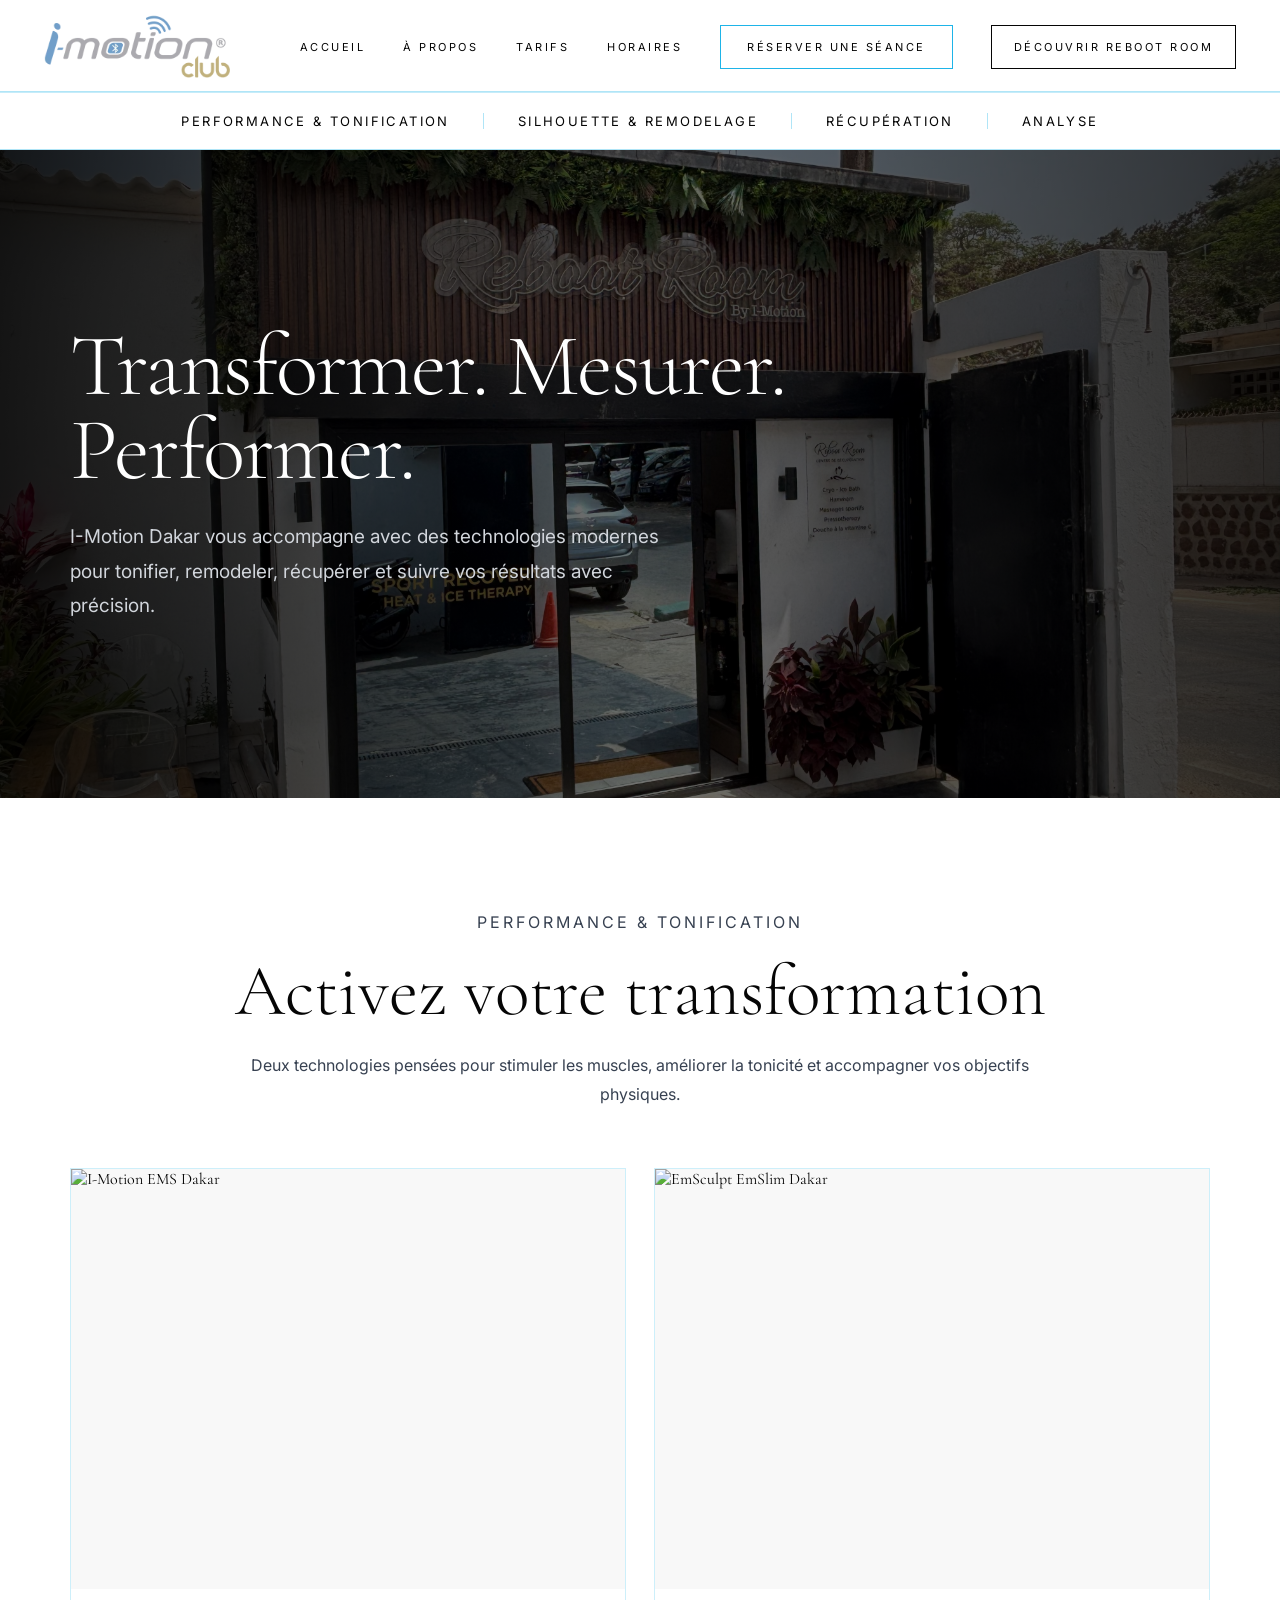
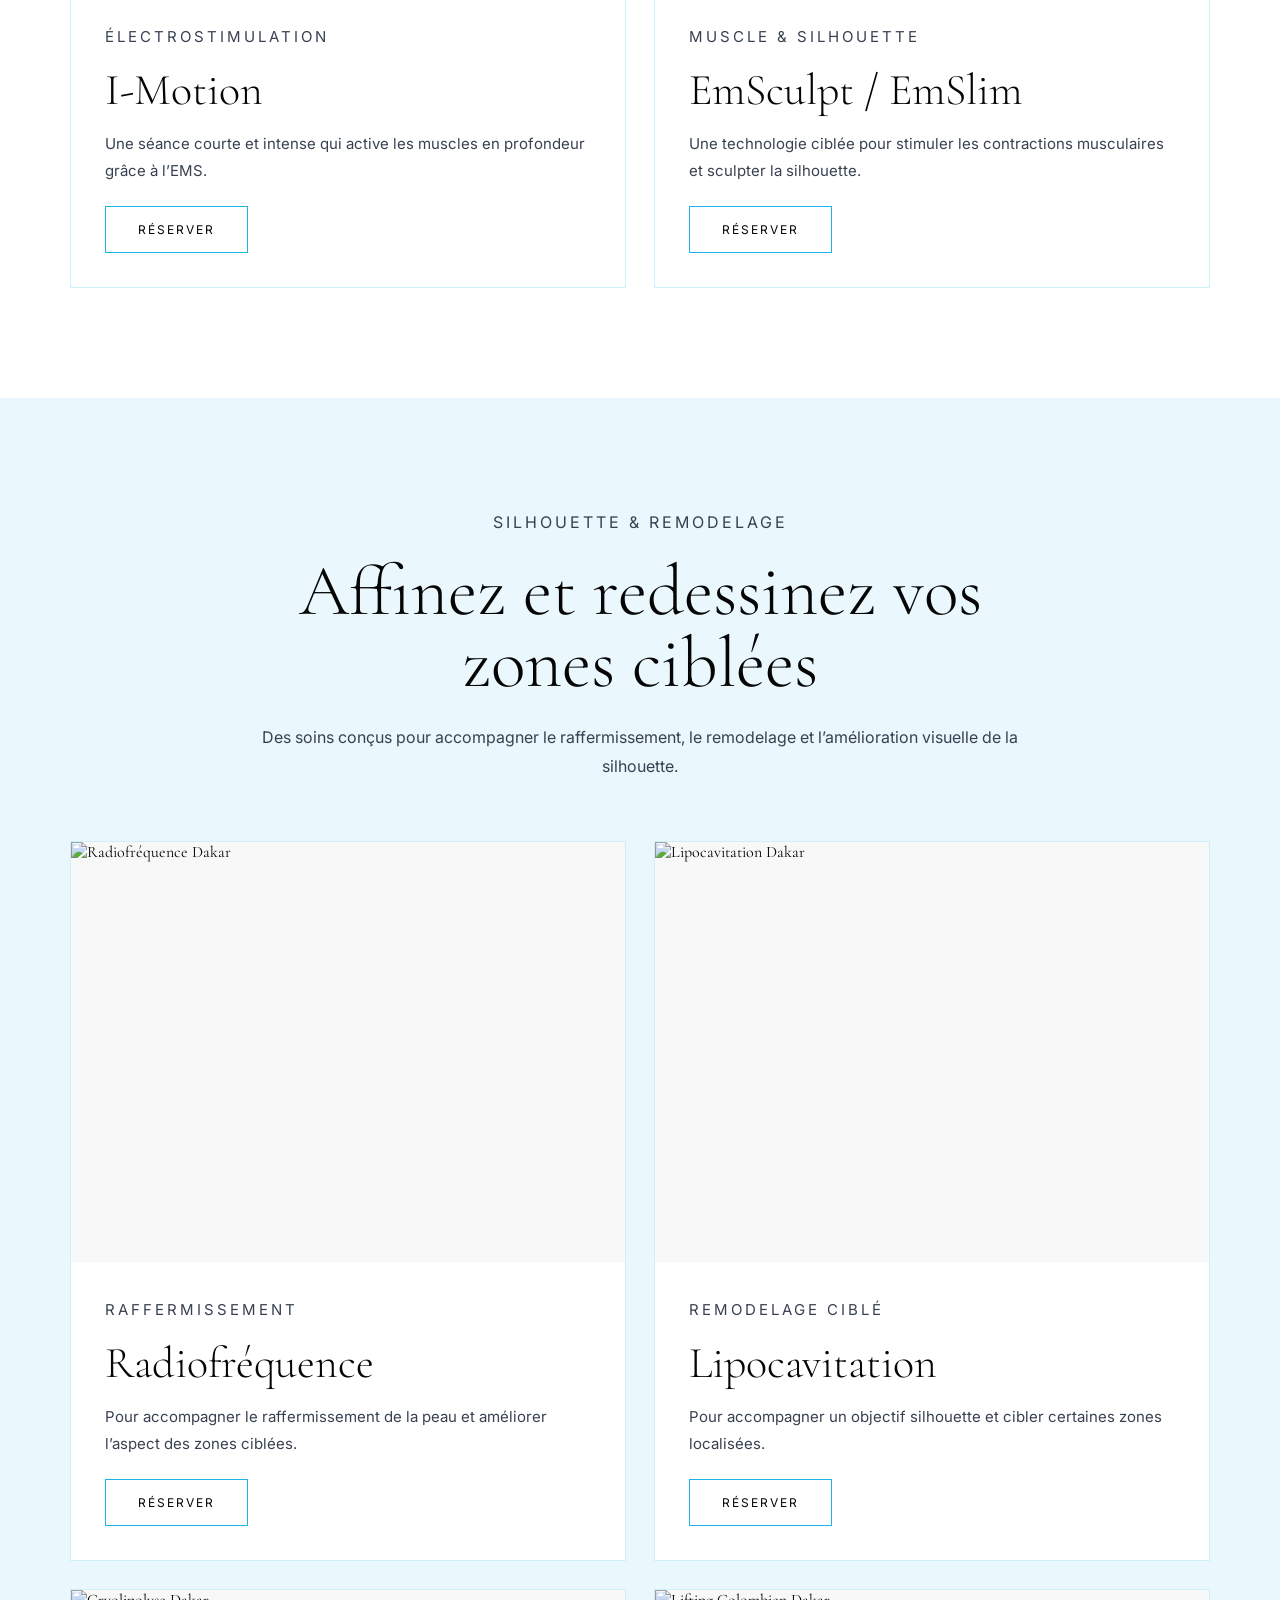
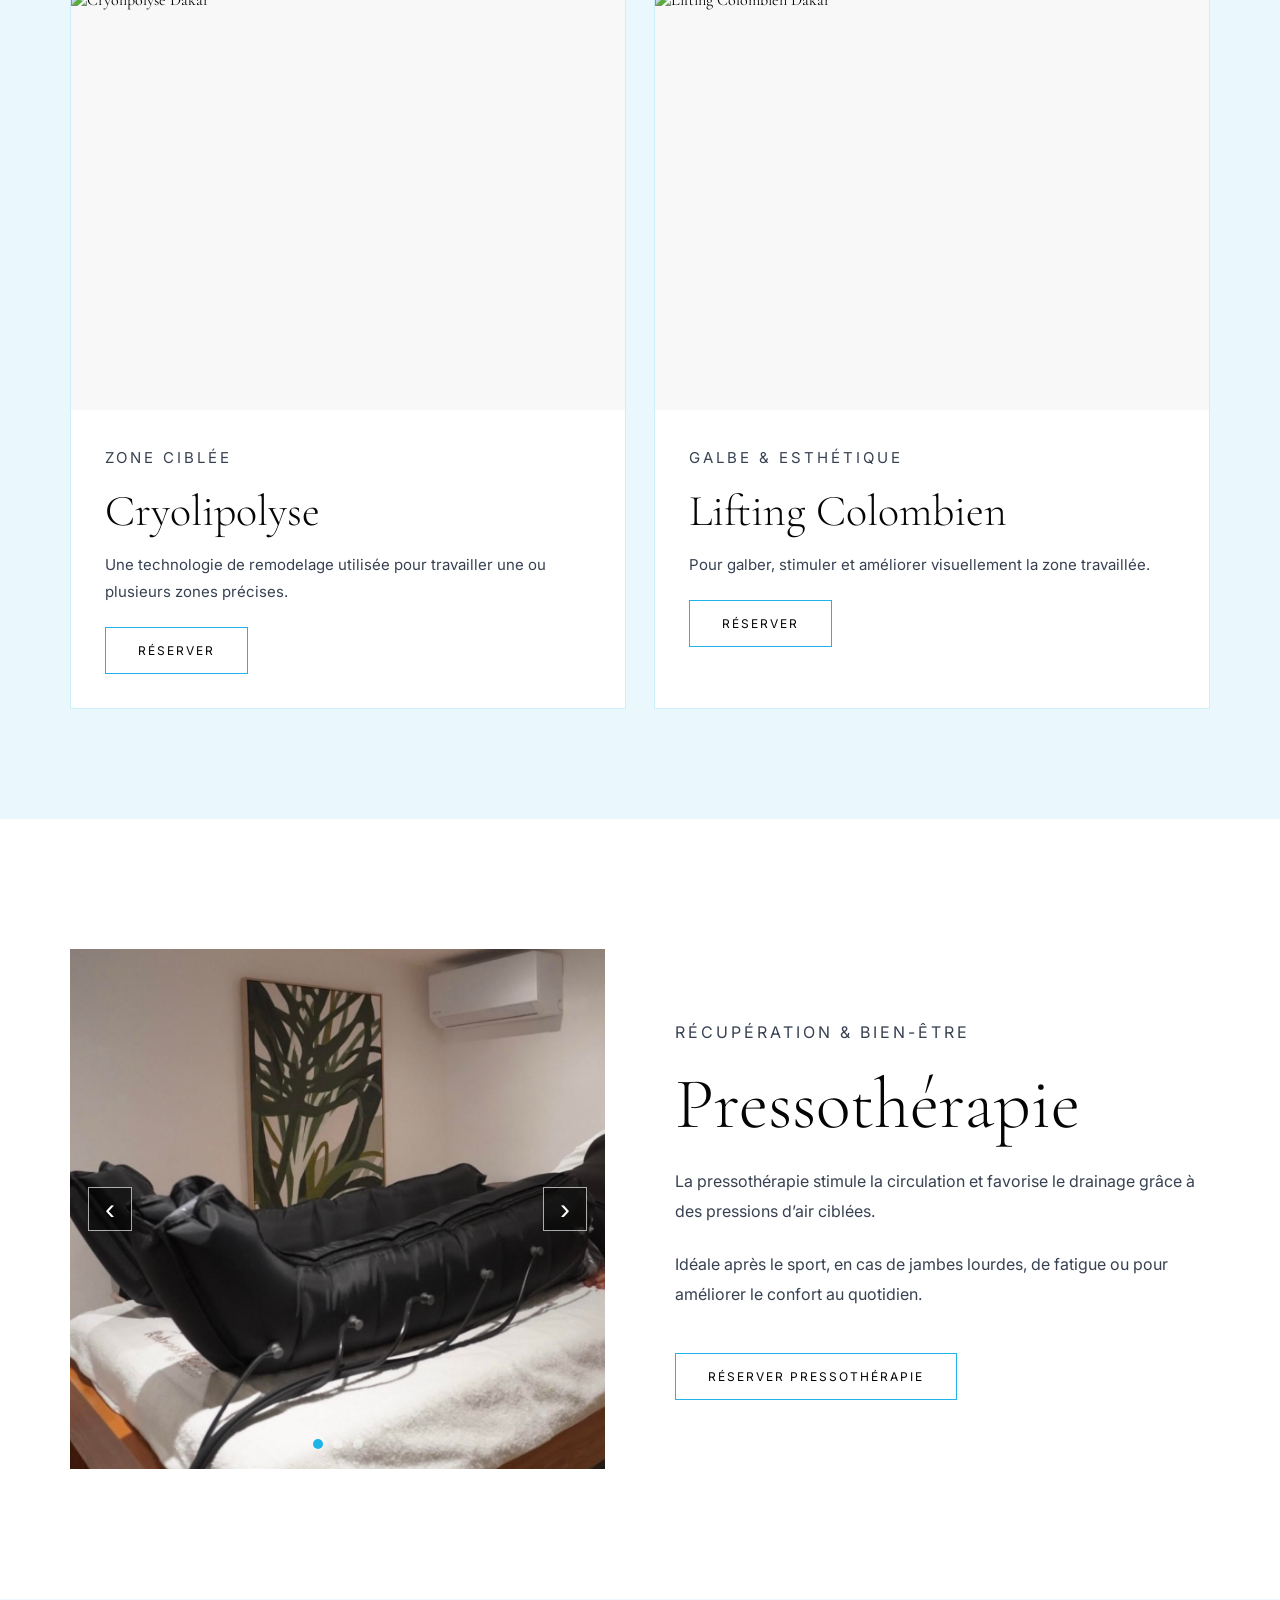
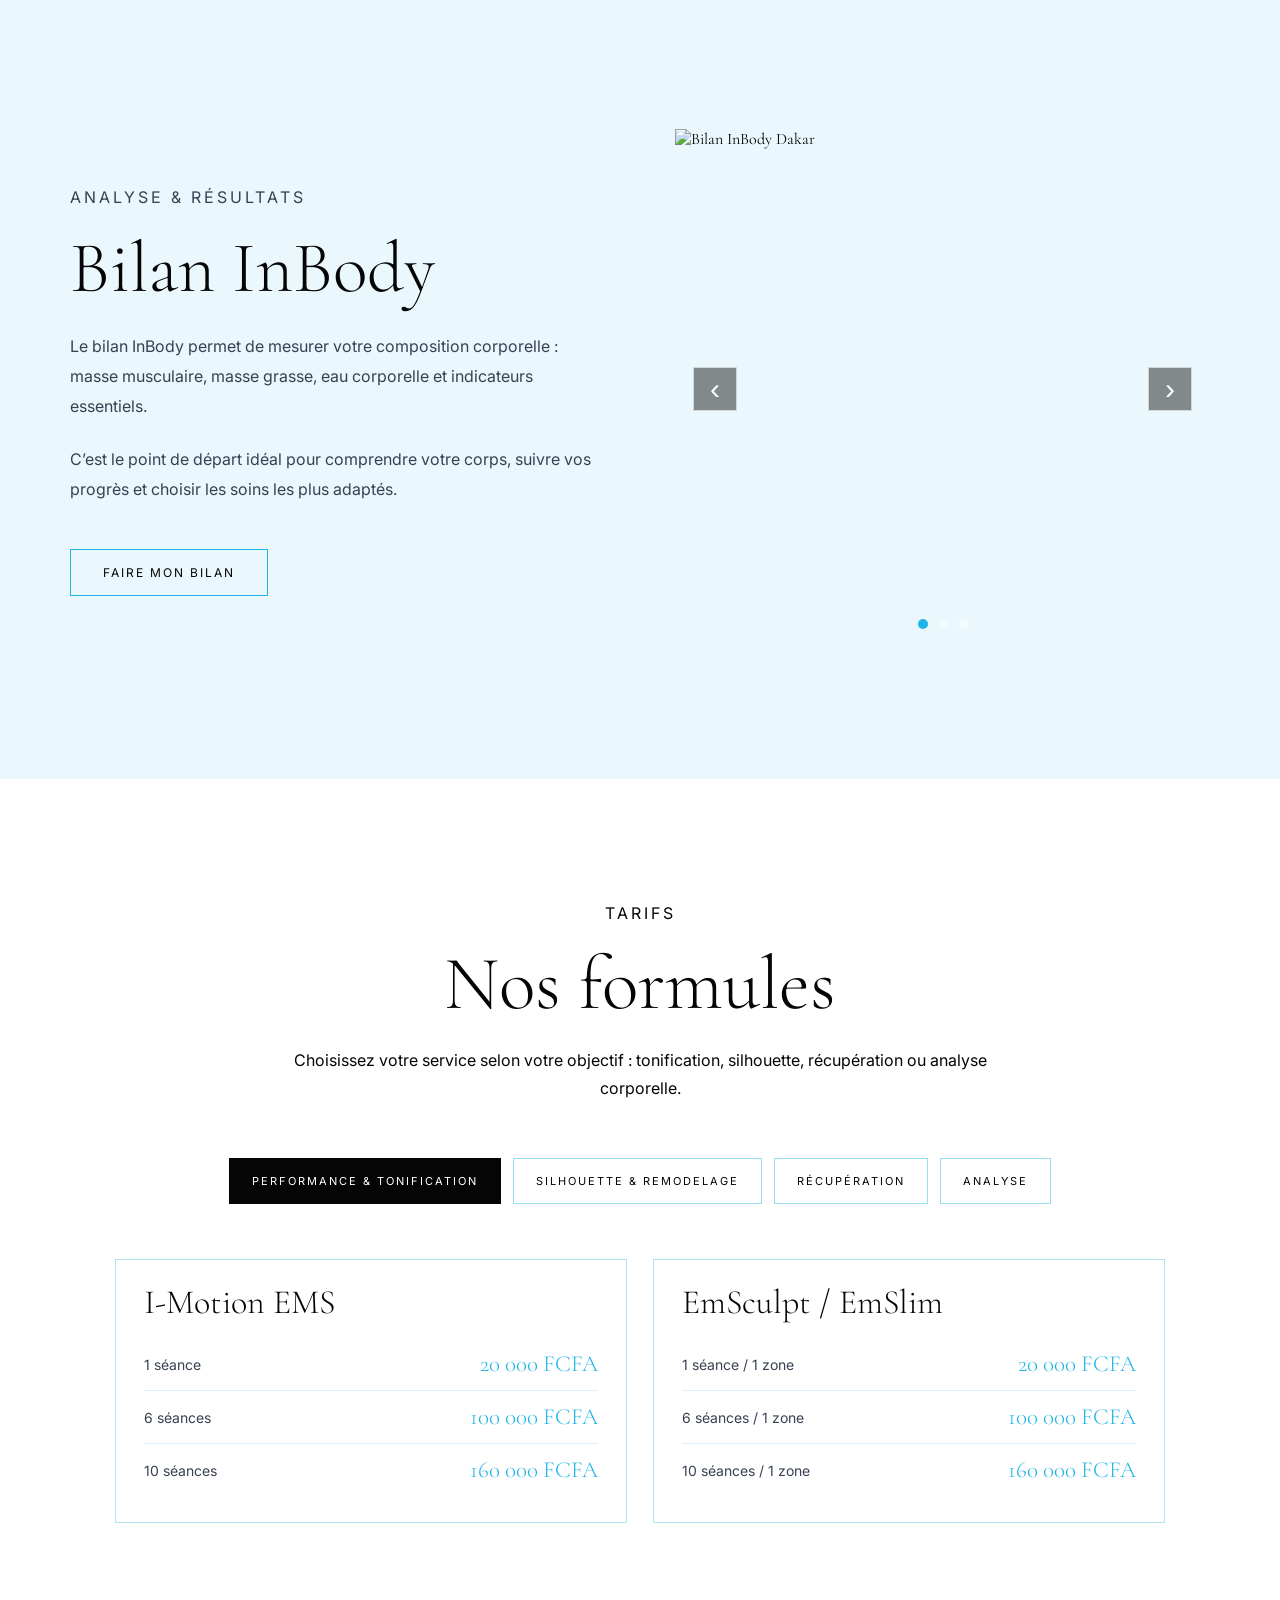
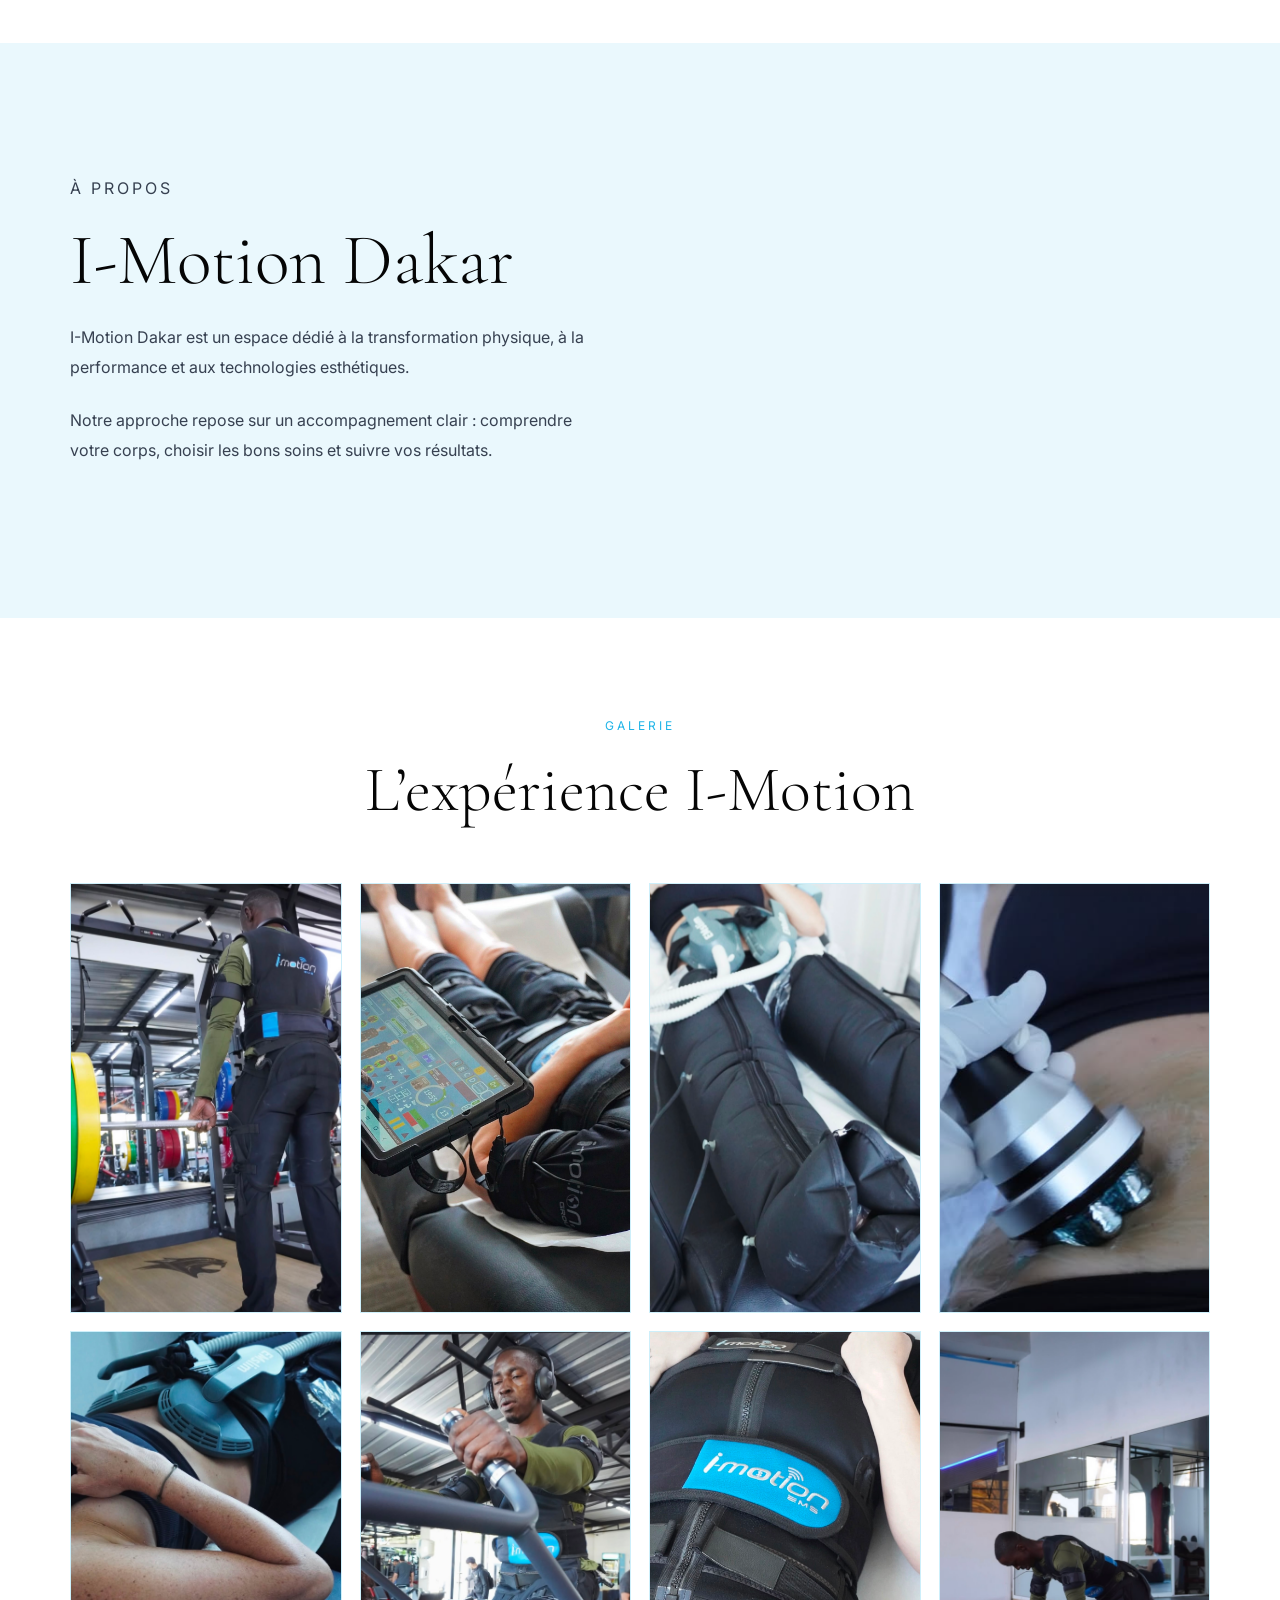
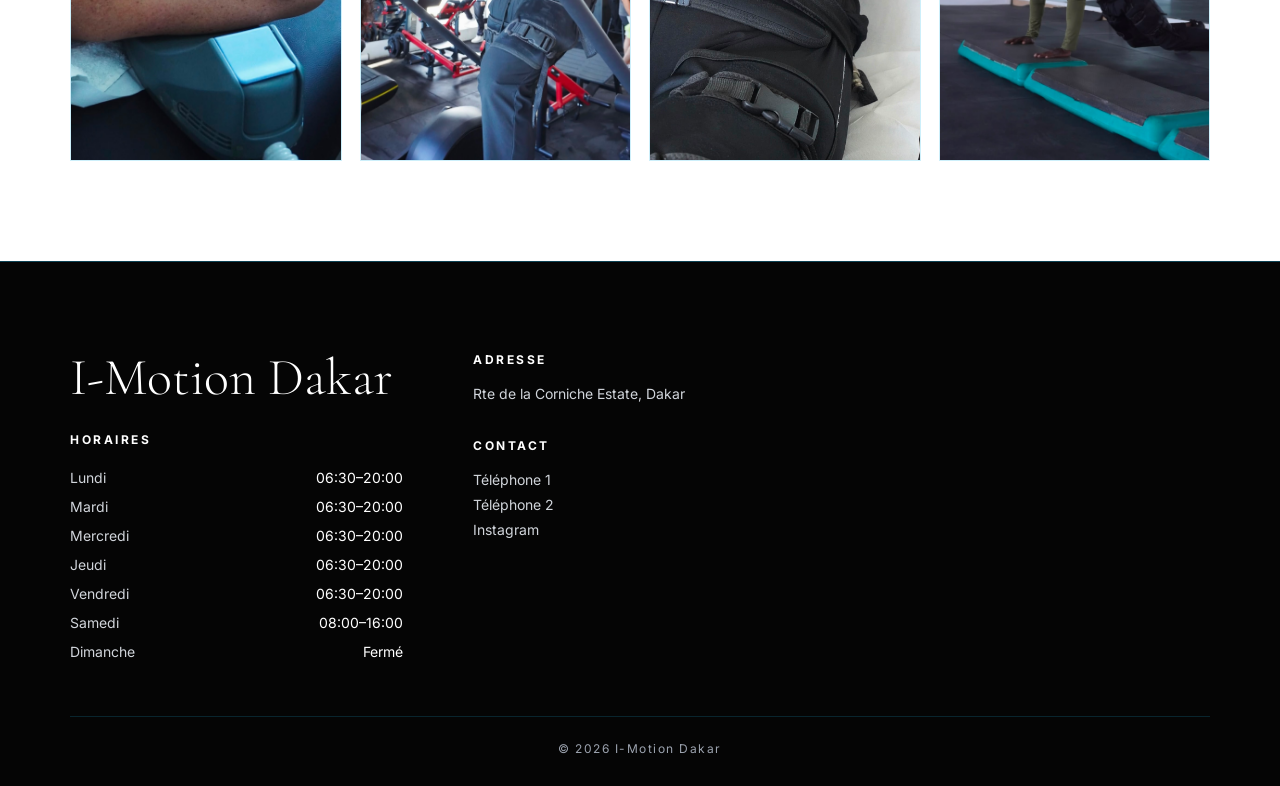
==== commit abde3af2: "jamtmlp" ====
--- a/index.html
+++ b/index.html
@@ -18,18 +18,25 @@
 <header>
     <a href="#top" class="brand">
         <img src="assets/images/logo.png" alt="Logo I-Motion Dakar">
-        
     </a>
 
-     <button class="menu-toggle" id="menuToggle">
+    <button class="menu-toggle" id="menuToggle">
         <span></span>
         <span></span>
         <span></span>
     </button>
 
-
     <nav>
         <ul>
+            <li class="mobile-service mobile-menu-title">Services</li>
+
+            <li class="mobile-service"><a href="#performance">Performance & Tonification</a></li>
+            <li class="mobile-service"><a href="#silhouette">Silhouette & Remodelage</a></li>
+            <li class="mobile-service"><a href="#recuperation">Récupération</a></li>
+            <li class="mobile-service"><a href="#analyse">Analyse</a></li>
+
+            <li class="mobile-service mobile-menu-separator"></li>
+
             <li><a href="#top">Accueil</a></li>
             <li><a href="#about">À propos</a></li>
             <li><a href="#tarifs">Tarifs</a></li>
@@ -46,12 +53,13 @@
                     Découvrir Reboot Room
                 </a>
             </li>
-          
         </ul>
     </nav>
 </header>
 
-<section class="mobile-service">
+
+
+<section class="services-strip">
     <a href="#performance">Performance & Tonification</a>
     <a href="#silhouette">Silhouette & Remodelage</a>
     <a href="#recuperation">Récupération</a>
--- a/css/style.css
+++ b/css/style.css
@@ -2370,9 +2370,6 @@
         color: #050505;
     }
 
-    .mobile-service {
-        display: block;
-    }
 
     nav .reservation-btn,
     nav .spa-btn {
@@ -2380,4 +2377,95 @@
     width: 100%;
     margin: 8px 0;
     }
+}
+
+
+@media (max-width: 768px) {
+
+    nav ul {
+        padding: 18px 24px;
+        gap: 0;
+    }
+
+    nav li {
+        padding: 7px 0;
+    }
+
+    nav a {
+        font-size: 10px;
+        letter-spacing: 2.2px;
+        line-height: 1.2;
+    }
+
+    .mobile-service {
+        display: block;
+    }
+
+    .mobile-menu-title {
+        margin-bottom: 6px;
+        font-family: 'Inter', sans-serif;
+        font-size: 10px;
+        letter-spacing: 3px;
+        text-transform: uppercase;
+        color: #1eb4e8;
+    }
+
+    .mobile-menu-separator {
+        height: 1px;
+        margin: 12px 0;
+        padding: 0;
+        background-color: rgba(30, 180, 232, 0.35);
+    }
+
+    nav .reservation-btn,
+    nav .spa-btn {
+        display: block;
+        width: 100%;
+        max-width: 430px;
+        margin: 8px auto 0;
+        padding: 14px 16px;
+        text-align: center;
+    }
+
+    nav .spa-btn {
+        margin-top: 10px;
+    }
+}
+
+@media (max-width: 768px) {
+    nav ul {
+        padding: 18px 24px;
+    }
+
+    nav li {
+        padding: 7px 0;
+    }
+
+    .mobile-service {
+        display: block;
+    }
+
+    .mobile-menu-title {
+        font-family: 'Inter', sans-serif;
+        font-size: 10px;
+        letter-spacing: 3px;
+        text-transform: uppercase;
+        color: #1eb4e8;
+    }
+
+    .mobile-menu-separator {
+        height: 1px;
+        margin: 10px 0;
+        padding: 0;
+        background-color: rgba(30, 180, 232, 0.35);
+    }
+
+    nav .reservation-btn,
+    nav .spa-btn {
+        display: block;
+        width: 100%;
+        margin: 8px auto 0;
+        padding: 14px 16px;
+        text-align: center;
+    }
 }
